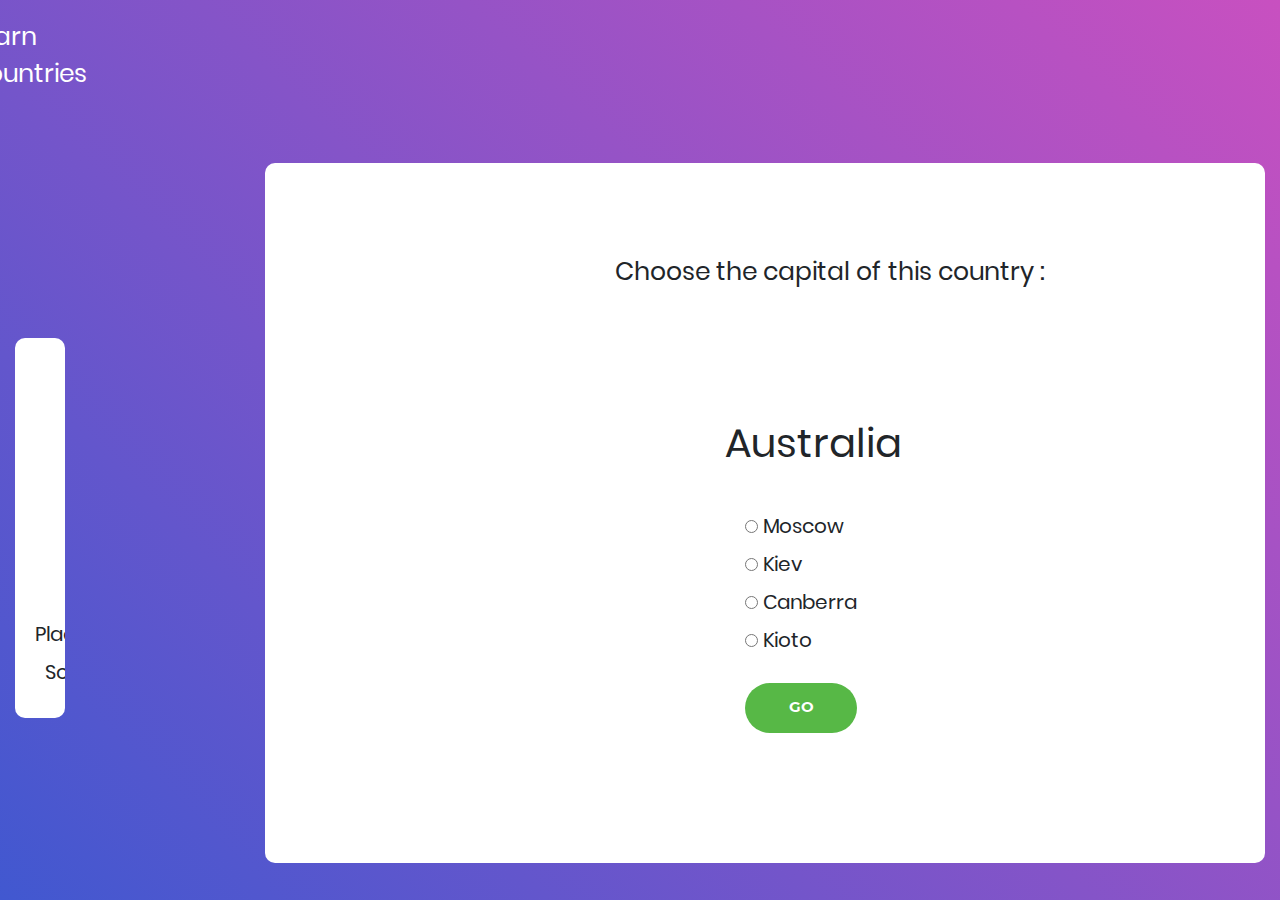
==== LearnCountries/Design/TaskPage/taskPage.html @ 3c7ac700 "implemented Task page" ====
<!DOCTYPE html>
<html lang="en">
<head>
	<title>Learn Countries</title>
	<meta charset="UTF-8">
	<meta name="viewport" content="width=device-width, initial-scale=1">
<!--===============================================================================================-->	
	<link rel="icon" type="image/png" href="images/favicon.ico"/>
<!--===============================================================================================-->
	<link rel="stylesheet" type="text/css" href="vendor/bootstrap/css/bootstrap.min.css">
<!--===============================================================================================-->
	<link rel="stylesheet" type="text/css" href="fonts/font-awesome-4.7.0/css/font-awesome.min.css">
<!--===============================================================================================-->
	<link rel="stylesheet" type="text/css" href="vendor/animate/animate.css">
<!--===============================================================================================-->	
	<link rel="stylesheet" type="text/css" href="vendor/css-hamburgers/hamburgers.min.css">
<!--===============================================================================================-->
	<link rel="stylesheet" type="text/css" href="vendor/select2/select2.min.css">
<!--===============================================================================================-->
	<link rel="stylesheet" type="text/css" href="css/util.css">
	<link rel="stylesheet" type="text/css" href="css/main.css">
<!--===============================================================================================-->
</head>
<body>
    <div class="limiter">
    <div class="main-container">
        <div class="projName">Learn Countries</div>
        <div class="score-container">
            <p class="Score">Score</p>
            <ul>
            <ol class="table">
                <div class="top-text">Top-3</div>
                <li> Jhon : 830</li>
                <li> Kate : 750</li>
                <li> Sam : 745</li>
                <div class="txt-3">...</div>
            </ol>
                <p class="you-row">You : </p>
                <label class="you-place">Place: 10</label>
                <label class="you-score">Score : 30</label>
            </ul>
        </div>
        <div class="task-container">
            <div class="task-number">Task : 1/10</div>
            <div class="text">Choose the capital of this country :</div>
            <label class="capitalName">Australia</label>
            <form action="" method="post" class="choice">
                <label><input type="radio" name="answer" value="1"> Moscow</label><br>
                <label><input type="radio" name="answer" value="2"> Kiev</label><br>
                <label><input type="radio" name="answer" value="3"> Сanberra</label><br>
                <label><input type="radio" name="answer" value="4"> Kioto</label><br>
                <div class="container-login100-form-btn">
                    <button class="login100-form-btn">
                        Go
                    </button>
                </form>
        </div>
    </div>
    </div>
</body>
</html>
---- LearnCountries/Design/TaskPage/vendor/css-hamburgers/hamburgers.min.css ----
/*!
 * Hamburgers
 * @description Tasty CSS-animated hamburgers
 * @author Jonathan Suh @jonsuh
 * @site https://jonsuh.com/hamburgers
 * @link https://github.com/jonsuh/hamburgers
 */.hamburger{font:inherit;display:inline-block;overflow:visible;margin:0;padding:15px;cursor:pointer;transition-timing-function:linear;transition-duration:.15s;transition-property:opacity,filter;text-transform:none;color:inherit;border:0;background-color:transparent}.hamburger:hover{opacity:.7}.hamburger-box{position:relative;display:inline-block;width:40px;height:24px}.hamburger-inner{top:50%;display:block;margin-top:-2px}.hamburger-inner,.hamburger-inner:after,.hamburger-inner:before{position:absolute;width:40px;height:4px;transition-timing-function:ease;transition-duration:.15s;transition-property:transform;border-radius:4px;background-color:#000}.hamburger-inner:after,.hamburger-inner:before{display:block;content:''}.hamburger-inner:before{top:-10px}.hamburger-inner:after{bottom:-10px}.hamburger--3dx .hamburger-box{perspective:80px}.hamburger--3dx .hamburger-inner{transition:transform .2s cubic-bezier(.645,.045,.355,1),background-color 0s cubic-bezier(.645,.045,.355,1) .1s}.hamburger--3dx .hamburger-inner:after,.hamburger--3dx .hamburger-inner:before{transition:transform 0s cubic-bezier(.645,.045,.355,1) .1s}.hamburger--3dx.is-active .hamburger-inner{transform:rotateY(180deg);background-color:transparent}.hamburger--3dx.is-active .hamburger-inner:before{transform:translate3d(0,10px,0) rotate(45deg)}.hamburger--3dx.is-active .hamburger-inner:after{transform:translate3d(0,-10px,0) rotate(-45deg)}.hamburger--3dx-r .hamburger-box{perspective:80px}.hamburger--3dx-r .hamburger-inner{transition:transform .2s cubic-bezier(.645,.045,.355,1),background-color 0s cubic-bezier(.645,.045,.355,1) .1s}.hamburger--3dx-r .hamburger-inner:after,.hamburger--3dx-r .hamburger-inner:before{transition:transform 0s cubic-bezier(.645,.045,.355,1) .1s}.hamburger--3dx-r.is-active .hamburger-inner{transform:rotateY(-180deg);background-color:transparent}.hamburger--3dx-r.is-active .hamburger-inner:before{transform:translate3d(0,10px,0) rotate(45deg)}.hamburger--3dx-r.is-active .hamburger-inner:after{transform:translate3d(0,-10px,0) rotate(-45deg)}.hamburger--3dy .hamburger-box{perspective:80px}.hamburger--3dy .hamburger-inner{transition:transform .2s cubic-bezier(.645,.045,.355,1),background-color 0s cubic-bezier(.645,.045,.355,1) .1s}.hamburger--3dy .hamburger-inner:after,.hamburger--3dy .hamburger-inner:before{transition:transform 0s cubic-bezier(.645,.045,.355,1) .1s}.hamburger--3dy.is-active .hamburger-inner{transform:rotateX(-180deg);background-color:transparent}.hamburger--3dy.is-active .hamburger-inner:before{transform:translate3d(0,10px,0) rotate(45deg)}.hamburger--3dy.is-active .hamburger-inner:after{transform:translate3d(0,-10px,0) rotate(-45deg)}.hamburger--3dy-r .hamburger-box{perspective:80px}.hamburger--3dy-r .hamburger-inner{transition:transform .2s cubic-bezier(.645,.045,.355,1),background-color 0s cubic-bezier(.645,.045,.355,1) .1s}.hamburger--3dy-r .hamburger-inner:after,.hamburger--3dy-r .hamburger-inner:before{transition:transform 0s cubic-bezier(.645,.045,.355,1) .1s}.hamburger--3dy-r.is-active .hamburger-inner{transform:rotateX(180deg);background-color:transparent}.hamburger--3dy-r.is-active .hamburger-inner:before{transform:translate3d(0,10px,0) rotate(45deg)}.hamburger--3dy-r.is-active .hamburger-inner:after{transform:translate3d(0,-10px,0) rotate(-45deg)}.hamburger--arrow.is-active .hamburger-inner:before{transform:translate3d(-8px,0,0) rotate(-45deg) scaleX(.7)}.hamburger--arrow.is-active .hamburger-inner:after{transform:translate3d(-8px,0,0) rotate(45deg) scaleX(.7)}.hamburger--arrow-r.is-active .hamburger-inner:before{transform:translate3d(8px,0,0) rotate(45deg) scaleX(.7)}.hamburger--arrow-r.is-active .hamburger-inner:after{transform:translate3d(8px,0,0) rotate(-45deg) scaleX(.7)}.hamburger--arrowalt .hamburger-inner:before{transition:top .1s ease .15s,transform .15s cubic-bezier(.165,.84,.44,1)}.hamburger--arrowalt .hamburger-inner:after{transition:bottom .1s ease .15s,transform .15s cubic-bezier(.165,.84,.44,1)}.hamburger--arrowalt.is-active .hamburger-inner:before{top:0;transition:top .1s ease,transform .15s cubic-bezier(.895,.03,.685,.22) .1s;transform:translate3d(-8px,-10px,0) rotate(-45deg) scaleX(.7)}.hamburger--arrowalt.is-active .hamburger-inner:after{bottom:0;transition:bottom .1s ease,transform .15s cubic-bezier(.895,.03,.685,.22) .1s;transform:translate3d(-8px,10px,0) rotate(45deg) scaleX(.7)}.hamburger--arrowalt-r .hamburger-inner:before{transition:top .1s ease .15s,transform .15s cubic-bezier(.165,.84,.44,1)}.hamburger--arrowalt-r .hamburger-inner:after{transition:bottom .1s ease .15s,transform .15s cubic-bezier(.165,.84,.44,1)}.hamburger--arrowalt-r.is-active .hamburger-inner:before{top:0;transition:top .1s ease,transform .15s cubic-bezier(.895,.03,.685,.22) .1s;transform:translate3d(8px,-10px,0) rotate(45deg) scaleX(.7)}.hamburger--arrowalt-r.is-active .hamburger-inner:after{bottom:0;transition:bottom .1s ease,transform .15s cubic-bezier(.895,.03,.685,.22) .1s;transform:translate3d(8px,10px,0) rotate(-45deg) scaleX(.7)}.hamburger--boring .hamburger-inner,.hamburger--boring .hamburger-inner:after,.hamburger--boring .hamburger-inner:before{transition-property:none}.hamburger--boring.is-active .hamburger-inner{transform:rotate(45deg)}.hamburger--boring.is-active .hamburger-inner:before{top:0;opacity:0}.hamburger--boring.is-active .hamburger-inner:after{bottom:0;transform:rotate(-90deg)}.hamburger--collapse .hamburger-inner{top:auto;bottom:0;transition-delay:.15s;transition-timing-function:cubic-bezier(.55,.055,.675,.19);transition-duration:.15s}.hamburger--collapse .hamburger-inner:after{top:-20px;transition:top .3s cubic-bezier(.33333,.66667,.66667,1) .3s,opacity .1s linear}.hamburger--collapse .hamburger-inner:before{transition:top .12s cubic-bezier(.33333,.66667,.66667,1) .3s,transform .15s cubic-bezier(.55,.055,.675,.19)}.hamburger--collapse.is-active .hamburger-inner{transition-delay:.32s;transition-timing-function:cubic-bezier(.215,.61,.355,1);transform:translate3d(0,-10px,0) rotate(-45deg)}.hamburger--collapse.is-active .hamburger-inner:after{top:0;transition:top .3s cubic-bezier(.33333,0,.66667,.33333),opacity .1s linear .27s;opacity:0}.hamburger--collapse.is-active .hamburger-inner:before{top:0;transition:top .12s cubic-bezier(.33333,0,.66667,.33333) .18s,transform .15s cubic-bezier(.215,.61,.355,1) .42s;transform:rotate(-90deg)}.hamburger--collapse-r .hamburger-inner{top:auto;bottom:0;transition-delay:.15s;transition-timing-function:cubic-bezier(.55,.055,.675,.19);transition-duration:.15s}.hamburger--collapse-r .hamburger-inner:after{top:-20px;transition:top .3s cubic-bezier(.33333,.66667,.66667,1) .3s,opacity .1s linear}.hamburger--collapse-r .hamburger-inner:before{transition:top .12s cubic-bezier(.33333,.66667,.66667,1) .3s,transform .15s cubic-bezier(.55,.055,.675,.19)}.hamburger--collapse-r.is-active .hamburger-inner{transition-delay:.32s;transition-timing-function:cubic-bezier(.215,.61,.355,1);transform:translate3d(0,-10px,0) rotate(45deg)}.hamburger--collapse-r.is-active .hamburger-inner:after{top:0;transition:top .3s cubic-bezier(.33333,0,.66667,.33333),opacity .1s linear .27s;opacity:0}.hamburger--collapse-r.is-active .hamburger-inner:before{top:0;transition:top .12s cubic-bezier(.33333,0,.66667,.33333) .18s,transform .15s cubic-bezier(.215,.61,.355,1) .42s;transform:rotate(90deg)}.hamburger--elastic .hamburger-inner{top:2px;transition-timing-function:cubic-bezier(.68,-.55,.265,1.55);transition-duration:.4s}.hamburger--elastic .hamburger-inner:before{top:10px;transition:opacity .15s ease .4s}.hamburger--elastic .hamburger-inner:after{top:20px;transition:transform .4s cubic-bezier(.68,-.55,.265,1.55)}.hamburger--elastic.is-active .hamburger-inner{transition-delay:.1s;transform:translate3d(0,10px,0) rotate(135deg)}.hamburger--elastic.is-active .hamburger-inner:before{transition-delay:0s;opacity:0}.hamburger--elastic.is-active .hamburger-inner:after{transition-delay:.1s;transform:translate3d(0,-20px,0) rotate(-270deg)}.hamburger--elastic-r .hamburger-inner{top:2px;transition-timing-function:cubic-bezier(.68,-.55,.265,1.55);transition-duration:.4s}.hamburger--elastic-r .hamburger-inner:before{top:10px;transition:opacity .15s ease .4s}.hamburger--elastic-r .hamburger-inner:after{top:20px;transition:transform .4s cubic-bezier(.68,-.55,.265,1.55)}.hamburger--elastic-r.is-active .hamburger-inner{transition-delay:.1s;transform:translate3d(0,10px,0) rotate(-135deg)}.hamburger--elastic-r.is-active .hamburger-inner:before{transition-delay:0s;opacity:0}.hamburger--elastic-r.is-active .hamburger-inner:after{transition-delay:.1s;transform:translate3d(0,-20px,0) rotate(270deg)}.hamburger--emphatic{overflow:hidden}.hamburger--emphatic .hamburger-inner{transition:background-color .2s ease-in .25s}.hamburger--emphatic .hamburger-inner:before{left:0;transition:transform .2s cubic-bezier(.6,.04,.98,.335),top .05s linear .2s,left .2s ease-in .25s}.hamburger--emphatic .hamburger-inner:after{top:10px;right:0;transition:transform .2s cubic-bezier(.6,.04,.98,.335),top .05s linear .2s,right .2s ease-in .25s}.hamburger--emphatic.is-active .hamburger-inner{transition-delay:0s;transition-timing-function:ease-out;background-color:transparent}.hamburger--emphatic.is-active .hamburger-inner:before{top:-80px;left:-80px;transition:left .2s ease-out,top .05s linear .2s,transform .2s cubic-bezier(.075,.82,.165,1) .25s;transform:translate3d(80px,80px,0) rotate(45deg)}.hamburger--emphatic.is-active .hamburger-inner:after{top:-80px;right:-80px;transition:right .2s ease-out,top .05s linear .2s,transform .2s cubic-bezier(.075,.82,.165,1) .25s;transform:translate3d(-80px,80px,0) rotate(-45deg)}.hamburger--emphatic-r{overflow:hidden}.hamburger--emphatic-r .hamburger-inner{transition:background-color .2s ease-in .25s}.hamburger--emphatic-r .hamburger-inner:before{left:0;transition:transform .2s cubic-bezier(.6,.04,.98,.335),top .05s linear .2s,left .2s ease-in .25s}.hamburger--emphatic-r .hamburger-inner:after{top:10px;right:0;transition:transform .2s cubic-bezier(.6,.04,.98,.335),top .05s linear .2s,right .2s ease-in .25s}.hamburger--emphatic-r.is-active .hamburger-inner{transition-delay:0s;transition-timing-function:ease-out;background-color:transparent}.hamburger--emphatic-r.is-active .hamburger-inner:before{top:80px;left:-80px;transition:left .2s ease-out,top .05s linear .2s,transform .2s cubic-bezier(.075,.82,.165,1) .25s;transform:translate3d(80px,-80px,0) rotate(-45deg)}.hamburger--emphatic-r.is-active .hamburger-inner:after{top:80px;right:-80px;transition:right .2s ease-out,top .05s linear .2s,transform .2s cubic-bezier(.075,.82,.165,1) .25s;transform:translate3d(-80px,-80px,0) rotate(45deg)}.hamburger--slider .hamburger-inner{top:2px}.hamburger--slider .hamburger-inner:before{top:10px;transition-timing-function:ease;transition-duration:.2s;transition-property:transform,opacity}.hamburger--slider .hamburger-inner:after{top:20px}.hamburger--slider.is-active .hamburger-inner{transform:translate3d(0,10px,0) rotate(45deg)}.hamburger--slider.is-active .hamburger-inner:before{transform:rotate(-45deg) translate3d(-5.71429px,-6px,0);opacity:0}.hamburger--slider.is-active .hamburger-inner:after{transform:translate3d(0,-20px,0) rotate(-90deg)}.hamburger--slider-r .hamburger-inner{top:2px}.hamburger--slider-r .hamburger-inner:before{top:10px;transition-timing-function:ease;transition-duration:.2s;transition-property:transform,opacity}.hamburger--slider-r .hamburger-inner:after{top:20px}.hamburger--slider-r.is-active .hamburger-inner{transform:translate3d(0,10px,0) rotate(-45deg)}.hamburger--slider-r.is-active .hamburger-inner:before{transform:rotate(45deg) translate3d(5.71429px,-6px,0);opacity:0}.hamburger--slider-r.is-active .hamburger-inner:after{transform:translate3d(0,-20px,0) rotate(90deg)}.hamburger--spring .hamburger-inner{top:2px;transition:background-color 0s linear .15s}.hamburger--spring .hamburger-inner:before{top:10px;transition:top .12s cubic-bezier(.33333,.66667,.66667,1) .3s,transform .15s cubic-bezier(.55,.055,.675,.19)}.hamburger--spring .hamburger-inner:after{top:20px;transition:top .3s cubic-bezier(.33333,.66667,.66667,1) .3s,transform .15s cubic-bezier(.55,.055,.675,.19)}.hamburger--spring.is-active .hamburger-inner{transition-delay:.32s;background-color:transparent}.hamburger--spring.is-active .hamburger-inner:before{top:0;transition:top .12s cubic-bezier(.33333,0,.66667,.33333) .18s,transform .15s cubic-bezier(.215,.61,.355,1) .32s;transform:translate3d(0,10px,0) rotate(45deg)}.hamburger--spring.is-active .hamburger-inner:after{top:0;transition:top .3s cubic-bezier(.33333,0,.66667,.33333),transform .15s cubic-bezier(.215,.61,.355,1) .32s;transform:translate3d(0,10px,0) rotate(-45deg)}.hamburger--spring-r .hamburger-inner{top:auto;bottom:0;transition-delay:0s;transition-timing-function:cubic-bezier(.55,.055,.675,.19);transition-duration:.15s}.hamburger--spring-r .hamburger-inner:after{top:-20px;transition:top .3s cubic-bezier(.33333,.66667,.66667,1) .3s,opacity 0s linear}.hamburger--spring-r .hamburger-inner:before{transition:top .12s cubic-bezier(.33333,.66667,.66667,1) .3s,transform .15s cubic-bezier(.55,.055,.675,.19)}.hamburger--spring-r.is-active .hamburger-inner{transition-delay:.32s;transition-timing-function:cubic-bezier(.215,.61,.355,1);transform:translate3d(0,-10px,0) rotate(-45deg)}.hamburger--spring-r.is-active .hamburger-inner:after{top:0;transition:top .3s cubic-bezier(.33333,0,.66667,.33333),opacity 0s linear .32s;opacity:0}.hamburger--spring-r.is-active .hamburger-inner:before{top:0;transition:top .12s cubic-bezier(.33333,0,.66667,.33333) .18s,transform .15s cubic-bezier(.215,.61,.355,1) .32s;transform:rotate(90deg)}.hamburger--stand .hamburger-inner{transition:transform .1s cubic-bezier(.55,.055,.675,.19) .22s,background-color 0s linear .1s}.hamburger--stand .hamburger-inner:before{transition:top .1s ease-in .1s,transform .1s cubic-bezier(.55,.055,.675,.19) 0s}.hamburger--stand .hamburger-inner:after{transition:bottom .1s ease-in .1s,transform .1s cubic-bezier(.55,.055,.675,.19) 0s}.hamburger--stand.is-active .hamburger-inner{transition:transform .1s cubic-bezier(.215,.61,.355,1) 0s,background-color 0s linear .22s;transform:rotate(90deg);background-color:transparent}.hamburger--stand.is-active .hamburger-inner:before{top:0;transition:top .1s ease-out .12s,transform .1s cubic-bezier(.215,.61,.355,1) .22s;transform:rotate(-45deg)}.hamburger--stand.is-active .hamburger-inner:after{bottom:0;transition:bottom .1s ease-out .12s,transform .1s cubic-bezier(.215,.61,.355,1) .22s;transform:rotate(45deg)}.hamburger--stand-r .hamburger-inner{transition:transform .1s cubic-bezier(.55,.055,.675,.19) .22s,background-color 0s linear .1s}.hamburger--stand-r .hamburger-inner:before{transition:top .1s ease-in .1s,transform .1s cubic-bezier(.55,.055,.675,.19) 0s}.hamburger--stand-r .hamburger-inner:after{transition:bottom .1s ease-in .1s,transform .1s cubic-bezier(.55,.055,.675,.19) 0s}.hamburger--stand-r.is-active .hamburger-inner{transition:transform .1s cubic-bezier(.215,.61,.355,1) 0s,background-color 0s linear .22s;transform:rotate(-90deg);background-color:transparent}.hamburger--stand-r.is-active .hamburger-inner:before{top:0;transition:top .1s ease-out .12s,transform .1s cubic-bezier(.215,.61,.355,1) .22s;transform:rotate(-45deg)}.hamburger--stand-r.is-active .hamburger-inner:after{bottom:0;transition:bottom .1s ease-out .12s,transform .1s cubic-bezier(.215,.61,.355,1) .22s;transform:rotate(45deg)}.hamburger--spin .hamburger-inner{transition-timing-function:cubic-bezier(.55,.055,.675,.19);transition-duration:.3s}.hamburger--spin .hamburger-inner:before{transition:top .1s ease-in .34s,opacity .1s ease-in}.hamburger--spin .hamburger-inner:after{transition:bottom .1s ease-in .34s,transform .3s cubic-bezier(.55,.055,.675,.19)}.hamburger--spin.is-active .hamburger-inner{transition-delay:.14s;transition-timing-function:cubic-bezier(.215,.61,.355,1);transform:rotate(225deg)}.hamburger--spin.is-active .hamburger-inner:before{top:0;transition:top .1s ease-out,opacity .1s ease-out .14s;opacity:0}.hamburger--spin.is-active .hamburger-inner:after{bottom:0;transition:bottom .1s ease-out,transform .3s cubic-bezier(.215,.61,.355,1) .14s;transform:rotate(-90deg)}.hamburger--spin-r .hamburger-inner{transition-timing-function:cubic-bezier(.55,.055,.675,.19);transition-duration:.3s}.hamburger--spin-r .hamburger-inner:before{transition:top .1s ease-in .34s,opacity .1s ease-in}.hamburger--spin-r .hamburger-inner:after{transition:bottom .1s ease-in .34s,transform .3s cubic-bezier(.55,.055,.675,.19)}.hamburger--spin-r.is-active .hamburger-inner{transition-delay:.14s;transition-timing-function:cubic-bezier(.215,.61,.355,1);transform:rotate(-225deg)}.hamburger--spin-r.is-active .hamburger-inner:before{top:0;transition:top .1s ease-out,opacity .1s ease-out .14s;opacity:0}.hamburger--spin-r.is-active .hamburger-inner:after{bottom:0;transition:bottom .1s ease-out,transform .3s cubic-bezier(.215,.61,.355,1) .14s;transform:rotate(90deg)}.hamburger--squeeze .hamburger-inner{transition-timing-function:cubic-bezier(.55,.055,.675,.19);transition-duration:.1s}.hamburger--squeeze .hamburger-inner:before{transition:top .1s ease .14s,opacity .1s ease}.hamburger--squeeze .hamburger-inner:after{transition:bottom .1s ease .14s,transform .1s cubic-bezier(.55,.055,.675,.19)}.hamburger--squeeze.is-active .hamburger-inner{transition-delay:.14s;transition-timing-function:cubic-bezier(.215,.61,.355,1);transform:rotate(45deg)}.hamburger--squeeze.is-active .hamburger-inner:before{top:0;transition:top .1s ease,opacity .1s ease .14s;opacity:0}.hamburger--squeeze.is-active .hamburger-inner:after{bottom:0;transition:bottom .1s ease,transform .1s cubic-bezier(.215,.61,.355,1) .14s;transform:rotate(-90deg)}.hamburger--vortex .hamburger-inner{transition-timing-function:cubic-bezier(.19,1,.22,1);transition-duration:.3s}.hamburger--vortex .hamburger-inner:after,.hamburger--vortex .hamburger-inner:before{transition-delay:.1s;transition-timing-function:linear;transition-duration:0s}.hamburger--vortex .hamburger-inner:before{transition-property:top,opacity}.hamburger--vortex .hamburger-inner:after{transition-property:bottom,transform}.hamburger--vortex.is-active .hamburger-inner{transition-timing-function:cubic-bezier(.19,1,.22,1);transform:rotate(765deg)}.hamburger--vortex.is-active .hamburger-inner:after,.hamburger--vortex.is-active .hamburger-inner:before{transition-delay:0s}.hamburger--vortex.is-active .hamburger-inner:before{top:0;opacity:0}.hamburger--vortex.is-active .hamburger-inner:after{bottom:0;transform:rotate(90deg)}.hamburger--vortex-r .hamburger-inner{transition-timing-function:cubic-bezier(.19,1,.22,1);transition-duration:.3s}.hamburger--vortex-r .hamburger-inner:after,.hamburger--vortex-r .hamburger-inner:before{transition-delay:.1s;transition-timing-function:linear;transition-duration:0s}.hamburger--vortex-r .hamburger-inner:before{transition-property:top,opacity}.hamburger--vortex-r .hamburger-inner:after{transition-property:bottom,transform}.hamburger--vortex-r.is-active .hamburger-inner{transition-timing-function:cubic-bezier(.19,1,.22,1);transform:rotate(-765deg)}.hamburger--vortex-r.is-active .hamburger-inner:after,.hamburger--vortex-r.is-active .hamburger-inner:before{transition-delay:0s}.hamburger--vortex-r.is-active .hamburger-inner:before{top:0;opacity:0}.hamburger--vortex-r.is-active .hamburger-inner:after{bottom:0;transform:rotate(-90deg)}
---- LearnCountries/Design/TaskPage/css/util.css ----
/*[ FONT SIZE ]
///////////////////////////////////////////////////////////
*/
.fs-1 {font-size: 1px;}
.fs-2 {font-size: 2px;}
.fs-3 {font-size: 3px;}
.fs-4 {font-size: 4px;}
.fs-5 {font-size: 5px;}
.fs-6 {font-size: 6px;}
.fs-7 {font-size: 7px;}
.fs-8 {font-size: 8px;}
.fs-9 {font-size: 9px;}
.fs-10 {font-size: 10px;}
.fs-11 {font-size: 11px;}
.fs-12 {font-size: 12px;}
.fs-13 {font-size: 13px;}
.fs-14 {font-size: 14px;}
.fs-15 {font-size: 15px;}
.fs-16 {font-size: 16px;}
.fs-17 {font-size: 17px;}
.fs-18 {font-size: 18px;}
.fs-19 {font-size: 19px;}
.fs-20 {font-size: 20px;}
.fs-21 {font-size: 21px;}
.fs-22 {font-size: 22px;}
.fs-23 {font-size: 23px;}
.fs-24 {font-size: 24px;}
.fs-25 {font-size: 25px;}
.fs-26 {font-size: 26px;}
.fs-27 {font-size: 27px;}
.fs-28 {font-size: 28px;}
.fs-29 {font-size: 29px;}
.fs-30 {font-size: 30px;}
.fs-31 {font-size: 31px;}
.fs-32 {font-size: 32px;}
.fs-33 {font-size: 33px;}
.fs-34 {font-size: 34px;}
.fs-35 {font-size: 35px;}
.fs-36 {font-size: 36px;}
.fs-37 {font-size: 37px;}
.fs-38 {font-size: 38px;}
.fs-39 {font-size: 39px;}
.fs-40 {font-size: 40px;}
.fs-41 {font-size: 41px;}
.fs-42 {font-size: 42px;}
.fs-43 {font-size: 43px;}
.fs-44 {font-size: 44px;}
.fs-45 {font-size: 45px;}
.fs-46 {font-size: 46px;}
.fs-47 {font-size: 47px;}
.fs-48 {font-size: 48px;}
.fs-49 {font-size: 49px;}
.fs-50 {font-size: 50px;}
.fs-51 {font-size: 51px;}
.fs-52 {font-size: 52px;}
.fs-53 {font-size: 53px;}
.fs-54 {font-size: 54px;}
.fs-55 {font-size: 55px;}
.fs-56 {font-size: 56px;}
.fs-57 {font-size: 57px;}
.fs-58 {font-size: 58px;}
.fs-59 {font-size: 59px;}
.fs-60 {font-size: 60px;}
.fs-61 {font-size: 61px;}
.fs-62 {font-size: 62px;}
.fs-63 {font-size: 63px;}
.fs-64 {font-size: 64px;}
.fs-65 {font-size: 65px;}
.fs-66 {font-size: 66px;}
.fs-67 {font-size: 67px;}
.fs-68 {font-size: 68px;}
.fs-69 {font-size: 69px;}
.fs-70 {font-size: 70px;}
.fs-71 {font-size: 71px;}
.fs-72 {font-size: 72px;}
.fs-73 {font-size: 73px;}
.fs-74 {font-size: 74px;}
.fs-75 {font-size: 75px;}
.fs-76 {font-size: 76px;}
.fs-77 {font-size: 77px;}
.fs-78 {font-size: 78px;}
.fs-79 {font-size: 79px;}
.fs-80 {font-size: 80px;}
.fs-81 {font-size: 81px;}
.fs-82 {font-size: 82px;}
.fs-83 {font-size: 83px;}
.fs-84 {font-size: 84px;}
.fs-85 {font-size: 85px;}
.fs-86 {font-size: 86px;}
.fs-87 {font-size: 87px;}
.fs-88 {font-size: 88px;}
.fs-89 {font-size: 89px;}
.fs-90 {font-size: 90px;}
.fs-91 {font-size: 91px;}
.fs-92 {font-size: 92px;}
.fs-93 {font-size: 93px;}
.fs-94 {font-size: 94px;}
.fs-95 {font-size: 95px;}
.fs-96 {font-size: 96px;}
.fs-97 {font-size: 97px;}
.fs-98 {font-size: 98px;}
.fs-99 {font-size: 99px;}
.fs-100 {font-size: 100px;}
.fs-101 {font-size: 101px;}
.fs-102 {font-size: 102px;}
.fs-103 {font-size: 103px;}
.fs-104 {font-size: 104px;}
.fs-105 {font-size: 105px;}
.fs-106 {font-size: 106px;}
.fs-107 {font-size: 107px;}
.fs-108 {font-size: 108px;}
.fs-109 {font-size: 109px;}
.fs-110 {font-size: 110px;}
.fs-111 {font-size: 111px;}
.fs-112 {font-size: 112px;}
.fs-113 {font-size: 113px;}
.fs-114 {font-size: 114px;}
.fs-115 {font-size: 115px;}
.fs-116 {font-size: 116px;}
.fs-117 {font-size: 117px;}
.fs-118 {font-size: 118px;}
.fs-119 {font-size: 119px;}
.fs-120 {font-size: 120px;}
.fs-121 {font-size: 121px;}
.fs-122 {font-size: 122px;}
.fs-123 {font-size: 123px;}
.fs-124 {font-size: 124px;}
.fs-125 {font-size: 125px;}
.fs-126 {font-size: 126px;}
.fs-127 {font-size: 127px;}
.fs-128 {font-size: 128px;}
.fs-129 {font-size: 129px;}
.fs-130 {font-size: 130px;}
.fs-131 {font-size: 131px;}
.fs-132 {font-size: 132px;}
.fs-133 {font-size: 133px;}
.fs-134 {font-size: 134px;}
.fs-135 {font-size: 135px;}
.fs-136 {font-size: 136px;}
.fs-137 {font-size: 137px;}
.fs-138 {font-size: 138px;}
.fs-139 {font-size: 139px;}
.fs-140 {font-size: 140px;}
.fs-141 {font-size: 141px;}
.fs-142 {font-size: 142px;}
.fs-143 {font-size: 143px;}
.fs-144 {font-size: 144px;}
.fs-145 {font-size: 145px;}
.fs-146 {font-size: 146px;}
.fs-147 {font-size: 147px;}
.fs-148 {font-size: 148px;}
.fs-149 {font-size: 149px;}
.fs-150 {font-size: 150px;}
.fs-151 {font-size: 151px;}
.fs-152 {font-size: 152px;}
.fs-153 {font-size: 153px;}
.fs-154 {font-size: 154px;}
.fs-155 {font-size: 155px;}
.fs-156 {font-size: 156px;}
.fs-157 {font-size: 157px;}
.fs-158 {font-size: 158px;}
.fs-159 {font-size: 159px;}
.fs-160 {font-size: 160px;}
.fs-161 {font-size: 161px;}
.fs-162 {font-size: 162px;}
.fs-163 {font-size: 163px;}
.fs-164 {font-size: 164px;}
.fs-165 {font-size: 165px;}
.fs-166 {font-size: 166px;}
.fs-167 {font-size: 167px;}
.fs-168 {font-size: 168px;}
.fs-169 {font-size: 169px;}
.fs-170 {font-size: 170px;}
.fs-171 {font-size: 171px;}
.fs-172 {font-size: 172px;}
.fs-173 {font-size: 173px;}
.fs-174 {font-size: 174px;}
.fs-175 {font-size: 175px;}
.fs-176 {font-size: 176px;}
.fs-177 {font-size: 177px;}
.fs-178 {font-size: 178px;}
.fs-179 {font-size: 179px;}
.fs-180 {font-size: 180px;}
.fs-181 {font-size: 181px;}
.fs-182 {font-size: 182px;}
.fs-183 {font-size: 183px;}
.fs-184 {font-size: 184px;}
.fs-185 {font-size: 185px;}
.fs-186 {font-size: 186px;}
.fs-187 {font-size: 187px;}
.fs-188 {font-size: 188px;}
.fs-189 {font-size: 189px;}
.fs-190 {font-size: 190px;}
.fs-191 {font-size: 191px;}
.fs-192 {font-size: 192px;}
.fs-193 {font-size: 193px;}
.fs-194 {font-size: 194px;}
.fs-195 {font-size: 195px;}
.fs-196 {font-size: 196px;}
.fs-197 {font-size: 197px;}
.fs-198 {font-size: 198px;}
.fs-199 {font-size: 199px;}
.fs-200 {font-size: 200px;}

/*[ PADDING ]
///////////////////////////////////////////////////////////
*/
.p-t-0 {padding-top: 0px;}
.p-t-1 {padding-top: 1px;}
.p-t-2 {padding-top: 2px;}
.p-t-3 {padding-top: 3px;}
.p-t-4 {padding-top: 4px;}
.p-t-5 {padding-top: 5px;}
.p-t-6 {padding-top: 6px;}
.p-t-7 {padding-top: 7px;}
.p-t-8 {padding-top: 8px;}
.p-t-9 {padding-top: 9px;}
.p-t-10 {padding-top: 10px;}
.p-t-11 {padding-top: 11px;}
.p-t-12 {padding-top: 12px;}
.p-t-13 {padding-top: 13px;}
.p-t-14 {padding-top: 14px;}
.p-t-15 {padding-top: 15px;}
.p-t-16 {padding-top: 16px;}
.p-t-17 {padding-top: 17px;}
.p-t-18 {padding-top: 18px;}
.p-t-19 {padding-top: 19px;}
.p-t-20 {padding-top: 20px;}
.p-t-21 {padding-top: 21px;}
.p-t-22 {padding-top: 22px;}
.p-t-23 {padding-top: 23px;}
.p-t-24 {padding-top: 24px;}
.p-t-25 {padding-top: 25px;}
.p-t-26 {padding-top: 26px;}
.p-t-27 {padding-top: 27px;}
.p-t-28 {padding-top: 28px;}
.p-t-29 {padding-top: 29px;}
.p-t-30 {padding-top: 30px;}
.p-t-31 {padding-top: 31px;}
.p-t-32 {padding-top: 32px;}
.p-t-33 {padding-top: 33px;}
.p-t-34 {padding-top: 34px;}
.p-t-35 {padding-top: 35px;}
.p-t-36 {padding-top: 36px;}
.p-t-37 {padding-top: 37px;}
.p-t-38 {padding-top: 38px;}
.p-t-39 {padding-top: 39px;}
.p-t-40 {padding-top: 40px;}
.p-t-41 {padding-top: 41px;}
.p-t-42 {padding-top: 42px;}
.p-t-43 {padding-top: 43px;}
.p-t-44 {padding-top: 44px;}
.p-t-45 {padding-top: 45px;}
.p-t-46 {padding-top: 46px;}
.p-t-47 {padding-top: 47px;}
.p-t-48 {padding-top: 48px;}
.p-t-49 {padding-top: 49px;}
.p-t-50 {padding-top: 50px;}
.p-t-51 {padding-top: 51px;}
.p-t-52 {padding-top: 52px;}
.p-t-53 {padding-top: 53px;}
.p-t-54 {padding-top: 54px;}
.p-t-55 {padding-top: 55px;}
.p-t-56 {padding-top: 56px;}
.p-t-57 {padding-top: 57px;}
.p-t-58 {padding-top: 58px;}
.p-t-59 {padding-top: 59px;}
.p-t-60 {padding-top: 60px;}
.p-t-61 {padding-top: 61px;}
.p-t-62 {padding-top: 62px;}
.p-t-63 {padding-top: 63px;}
.p-t-64 {padding-top: 64px;}
.p-t-65 {padding-top: 65px;}
.p-t-66 {padding-top: 66px;}
.p-t-67 {padding-top: 67px;}
.p-t-68 {padding-top: 68px;}
.p-t-69 {padding-top: 69px;}
.p-t-70 {padding-top: 70px;}
.p-t-71 {padding-top: 71px;}
.p-t-72 {padding-top: 72px;}
.p-t-73 {padding-top: 73px;}
.p-t-74 {padding-top: 74px;}
.p-t-75 {padding-top: 75px;}
.p-t-76 {padding-top: 76px;}
.p-t-77 {padding-top: 77px;}
.p-t-78 {padding-top: 78px;}
.p-t-79 {padding-top: 79px;}
.p-t-80 {padding-top: 80px;}
.p-t-81 {padding-top: 81px;}
.p-t-82 {padding-top: 82px;}
.p-t-83 {padding-top: 83px;}
.p-t-84 {padding-top: 84px;}
.p-t-85 {padding-top: 85px;}
.p-t-86 {padding-top: 86px;}
.p-t-87 {padding-top: 87px;}
.p-t-88 {padding-top: 88px;}
.p-t-89 {padding-top: 89px;}
.p-t-90 {padding-top: 90px;}
.p-t-91 {padding-top: 91px;}
.p-t-92 {padding-top: 92px;}
.p-t-93 {padding-top: 93px;}
.p-t-94 {padding-top: 94px;}
.p-t-95 {padding-top: 95px;}
.p-t-96 {padding-top: 96px;}
.p-t-97 {padding-top: 97px;}
.p-t-98 {padding-top: 98px;}
.p-t-99 {padding-top: 99px;}
.p-t-100 {padding-top: 100px;}
.p-t-101 {padding-top: 101px;}
.p-t-102 {padding-top: 102px;}
.p-t-103 {padding-top: 103px;}
.p-t-104 {padding-top: 104px;}
.p-t-105 {padding-top: 105px;}
.p-t-106 {padding-top: 106px;}
.p-t-107 {padding-top: 107px;}
.p-t-108 {padding-top: 108px;}
.p-t-109 {padding-top: 109px;}
.p-t-110 {padding-top: 110px;}
.p-t-111 {padding-top: 111px;}
.p-t-112 {padding-top: 112px;}
.p-t-113 {padding-top: 113px;}
.p-t-114 {padding-top: 114px;}
.p-t-115 {padding-top: 115px;}
.p-t-116 {padding-top: 116px;}
.p-t-117 {padding-top: 117px;}
.p-t-118 {padding-top: 118px;}
.p-t-119 {padding-top: 119px;}
.p-t-120 {padding-top: 120px;}
.p-t-121 {padding-top: 121px;}
.p-t-122 {padding-top: 122px;}
.p-t-123 {padding-top: 123px;}
.p-t-124 {padding-top: 124px;}
.p-t-125 {padding-top: 125px;}
.p-t-126 {padding-top: 126px;}
.p-t-127 {padding-top: 127px;}
.p-t-128 {padding-top: 128px;}
.p-t-129 {padding-top: 129px;}
.p-t-130 {padding-top: 130px;}
.p-t-131 {padding-top: 131px;}
.p-t-132 {padding-top: 132px;}
.p-t-133 {padding-top: 133px;}
.p-t-134 {padding-top: 134px;}
.p-t-135 {padding-top: 135px;}
.p-t-136 {padding-top: 136px;}
.p-t-137 {padding-top: 137px;}
.p-t-138 {padding-top: 138px;}
.p-t-139 {padding-top: 139px;}
.p-t-140 {padding-top: 140px;}
.p-t-141 {padding-top: 141px;}
.p-t-142 {padding-top: 142px;}
.p-t-143 {padding-top: 143px;}
.p-t-144 {padding-top: 144px;}
.p-t-145 {padding-top: 145px;}
.p-t-146 {padding-top: 146px;}
.p-t-147 {padding-top: 147px;}
.p-t-148 {padding-top: 148px;}
.p-t-149 {padding-top: 149px;}
.p-t-150 {padding-top: 150px;}
.p-t-151 {padding-top: 151px;}
.p-t-152 {padding-top: 152px;}
.p-t-153 {padding-top: 153px;}
.p-t-154 {padding-top: 154px;}
.p-t-155 {padding-top: 155px;}
.p-t-156 {padding-top: 156px;}
.p-t-157 {padding-top: 157px;}
.p-t-158 {padding-top: 158px;}
.p-t-159 {padding-top: 159px;}
.p-t-160 {padding-top: 160px;}
.p-t-161 {padding-top: 161px;}
.p-t-162 {padding-top: 162px;}
.p-t-163 {padding-top: 163px;}
.p-t-164 {padding-top: 164px;}
.p-t-165 {padding-top: 165px;}
.p-t-166 {padding-top: 166px;}
.p-t-167 {padding-top: 167px;}
.p-t-168 {padding-top: 168px;}
.p-t-169 {padding-top: 169px;}
.p-t-170 {padding-top: 170px;}
.p-t-171 {padding-top: 171px;}
.p-t-172 {padding-top: 172px;}
.p-t-173 {padding-top: 173px;}
.p-t-174 {padding-top: 174px;}
.p-t-175 {padding-top: 175px;}
.p-t-176 {padding-top: 176px;}
.p-t-177 {padding-top: 177px;}
.p-t-178 {padding-top: 178px;}
.p-t-179 {padding-top: 179px;}
.p-t-180 {padding-top: 180px;}
.p-t-181 {padding-top: 181px;}
.p-t-182 {padding-top: 182px;}
.p-t-183 {padding-top: 183px;}
.p-t-184 {padding-top: 184px;}
.p-t-185 {padding-top: 185px;}
.p-t-186 {padding-top: 186px;}
.p-t-187 {padding-top: 187px;}
.p-t-188 {padding-top: 188px;}
.p-t-189 {padding-top: 189px;}
.p-t-190 {padding-top: 190px;}
.p-t-191 {padding-top: 191px;}
.p-t-192 {padding-top: 192px;}
.p-t-193 {padding-top: 193px;}
.p-t-194 {padding-top: 194px;}
.p-t-195 {padding-top: 195px;}
.p-t-196 {padding-top: 196px;}
.p-t-197 {padding-top: 197px;}
.p-t-198 {padding-top: 198px;}
.p-t-199 {padding-top: 199px;}
.p-t-200 {padding-top: 200px;}
.p-t-201 {padding-top: 201px;}
.p-t-202 {padding-top: 202px;}
.p-t-203 {padding-top: 203px;}
.p-t-204 {padding-top: 204px;}
.p-t-205 {padding-top: 205px;}
.p-t-206 {padding-top: 206px;}
.p-t-207 {padding-top: 207px;}
.p-t-208 {padding-top: 208px;}
.p-t-209 {padding-top: 209px;}
.p-t-210 {padding-top: 210px;}
.p-t-211 {padding-top: 211px;}
.p-t-212 {padding-top: 212px;}
.p-t-213 {padding-top: 213px;}
.p-t-214 {padding-top: 214px;}
.p-t-215 {padding-top: 215px;}
.p-t-216 {padding-top: 216px;}
.p-t-217 {padding-top: 217px;}
.p-t-218 {padding-top: 218px;}
.p-t-219 {padding-top: 219px;}
.p-t-220 {padding-top: 220px;}
.p-t-221 {padding-top: 221px;}
.p-t-222 {padding-top: 222px;}
.p-t-223 {padding-top: 223px;}
.p-t-224 {padding-top: 224px;}
.p-t-225 {padding-top: 225px;}
.p-t-226 {padding-top: 226px;}
.p-t-227 {padding-top: 227px;}
.p-t-228 {padding-top: 228px;}
.p-t-229 {padding-top: 229px;}
.p-t-230 {padding-top: 230px;}
.p-t-231 {padding-top: 231px;}
.p-t-232 {padding-top: 232px;}
.p-t-233 {padding-top: 233px;}
.p-t-234 {padding-top: 234px;}
.p-t-235 {padding-top: 235px;}
.p-t-236 {padding-top: 236px;}
.p-t-237 {padding-top: 237px;}
.p-t-238 {padding-top: 238px;}
.p-t-239 {padding-top: 239px;}
.p-t-240 {padding-top: 240px;}
.p-t-241 {padding-top: 241px;}
.p-t-242 {padding-top: 242px;}
.p-t-243 {padding-top: 243px;}
.p-t-244 {padding-top: 244px;}
.p-t-245 {padding-top: 245px;}
.p-t-246 {padding-top: 246px;}
.p-t-247 {padding-top: 247px;}
.p-t-248 {padding-top: 248px;}
.p-t-249 {padding-top: 249px;}
.p-t-250 {padding-top: 250px;}
.p-b-0 {padding-bottom: 0px;}
.p-b-1 {padding-bottom: 1px;}
.p-b-2 {padding-bottom: 2px;}
.p-b-3 {padding-bottom: 3px;}
.p-b-4 {padding-bottom: 4px;}
.p-b-5 {padding-bottom: 5px;}
.p-b-6 {padding-bottom: 6px;}
.p-b-7 {padding-bottom: 7px;}
.p-b-8 {padding-bottom: 8px;}
.p-b-9 {padding-bottom: 9px;}
.p-b-10 {padding-bottom: 10px;}
.p-b-11 {padding-bottom: 11px;}
.p-b-12 {padding-bottom: 12px;}
.p-b-13 {padding-bottom: 13px;}
.p-b-14 {padding-bottom: 14px;}
.p-b-15 {padding-bottom: 15px;}
.p-b-16 {padding-bottom: 16px;}
.p-b-17 {padding-bottom: 17px;}
.p-b-18 {padding-bottom: 18px;}
.p-b-19 {padding-bottom: 19px;}
.p-b-20 {padding-bottom: 20px;}
.p-b-21 {padding-bottom: 21px;}
.p-b-22 {padding-bottom: 22px;}
.p-b-23 {padding-bottom: 23px;}
.p-b-24 {padding-bottom: 24px;}
.p-b-25 {padding-bottom: 25px;}
.p-b-26 {padding-bottom: 26px;}
.p-b-27 {padding-bottom: 27px;}
.p-b-28 {padding-bottom: 28px;}
.p-b-29 {padding-bottom: 29px;}
.p-b-30 {padding-bottom: 30px;}
.p-b-31 {padding-bottom: 31px;}
.p-b-32 {padding-bottom: 32px;}
.p-b-33 {padding-bottom: 33px;}
.p-b-34 {padding-bottom: 34px;}
.p-b-35 {padding-bottom: 35px;}
.p-b-36 {padding-bottom: 36px;}
.p-b-37 {padding-bottom: 37px;}
.p-b-38 {padding-bottom: 38px;}
.p-b-39 {padding-bottom: 39px;}
.p-b-40 {padding-bottom: 40px;}
.p-b-41 {padding-bottom: 41px;}
.p-b-42 {padding-bottom: 42px;}
.p-b-43 {padding-bottom: 43px;}
.p-b-44 {padding-bottom: 44px;}
.p-b-45 {padding-bottom: 45px;}
.p-b-46 {padding-bottom: 46px;}
.p-b-47 {padding-bottom: 47px;}
.p-b-48 {padding-bottom: 48px;}
.p-b-49 {padding-bottom: 49px;}
.p-b-50 {padding-bottom: 50px;}
.p-b-51 {padding-bottom: 51px;}
.p-b-52 {padding-bottom: 52px;}
.p-b-53 {padding-bottom: 53px;}
.p-b-54 {padding-bottom: 54px;}
.p-b-55 {padding-bottom: 55px;}
.p-b-56 {padding-bottom: 56px;}
.p-b-57 {padding-bottom: 57px;}
.p-b-58 {padding-bottom: 58px;}
.p-b-59 {padding-bottom: 59px;}
.p-b-60 {padding-bottom: 60px;}
.p-b-61 {padding-bottom: 61px;}
.p-b-62 {padding-bottom: 62px;}
.p-b-63 {padding-bottom: 63px;}
.p-b-64 {padding-bottom: 64px;}
.p-b-65 {padding-bottom: 65px;}
.p-b-66 {padding-bottom: 66px;}
.p-b-67 {padding-bottom: 67px;}
.p-b-68 {padding-bottom: 68px;}
.p-b-69 {padding-bottom: 69px;}
.p-b-70 {padding-bottom: 70px;}
.p-b-71 {padding-bottom: 71px;}
.p-b-72 {padding-bottom: 72px;}
.p-b-73 {padding-bottom: 73px;}
.p-b-74 {padding-bottom: 74px;}
.p-b-75 {padding-bottom: 75px;}
.p-b-76 {padding-bottom: 76px;}
.p-b-77 {padding-bottom: 77px;}
.p-b-78 {padding-bottom: 78px;}
.p-b-79 {padding-bottom: 79px;}
.p-b-80 {padding-bottom: 80px;}
.p-b-81 {padding-bottom: 81px;}
.p-b-82 {padding-bottom: 82px;}
.p-b-83 {padding-bottom: 83px;}
.p-b-84 {padding-bottom: 84px;}
.p-b-85 {padding-bottom: 85px;}
.p-b-86 {padding-bottom: 86px;}
.p-b-87 {padding-bottom: 87px;}
.p-b-88 {padding-bottom: 88px;}
.p-b-89 {padding-bottom: 89px;}
.p-b-90 {padding-bottom: 90px;}
.p-b-91 {padding-bottom: 91px;}
.p-b-92 {padding-bottom: 92px;}
.p-b-93 {padding-bottom: 93px;}
.p-b-94 {padding-bottom: 94px;}
.p-b-95 {padding-bottom: 95px;}
.p-b-96 {padding-bottom: 96px;}
.p-b-97 {padding-bottom: 97px;}
.p-b-98 {padding-bottom: 98px;}
.p-b-99 {padding-bottom: 99px;}
.p-b-100 {padding-bottom: 100px;}
.p-b-101 {padding-bottom: 101px;}
.p-b-102 {padding-bottom: 102px;}
.p-b-103 {padding-bottom: 103px;}
.p-b-104 {padding-bottom: 104px;}
.p-b-105 {padding-bottom: 105px;}
.p-b-106 {padding-bottom: 106px;}
.p-b-107 {padding-bottom: 107px;}
.p-b-108 {padding-bottom: 108px;}
.p-b-109 {padding-bottom: 109px;}
.p-b-110 {padding-bottom: 110px;}
.p-b-111 {padding-bottom: 111px;}
.p-b-112 {padding-bottom: 112px;}
.p-b-113 {padding-bottom: 113px;}
.p-b-114 {padding-bottom: 114px;}
.p-b-115 {padding-bottom: 115px;}
.p-b-116 {padding-bottom: 116px;}
.p-b-117 {padding-bottom: 117px;}
.p-b-118 {padding-bottom: 118px;}
.p-b-119 {padding-bottom: 119px;}
.p-b-120 {padding-bottom: 120px;}
.p-b-121 {padding-bottom: 121px;}
.p-b-122 {padding-bottom: 122px;}
.p-b-123 {padding-bottom: 123px;}
.p-b-124 {padding-bottom: 124px;}
.p-b-125 {padding-bottom: 125px;}
.p-b-126 {padding-bottom: 126px;}
.p-b-127 {padding-bottom: 127px;}
.p-b-128 {padding-bottom: 128px;}
.p-b-129 {padding-bottom: 129px;}
.p-b-130 {padding-bottom: 130px;}
.p-b-131 {padding-bottom: 131px;}
.p-b-132 {padding-bottom: 132px;}
.p-b-133 {padding-bottom: 133px;}
.p-b-134 {padding-bottom: 134px;}
.p-b-135 {padding-bottom: 135px;}
.p-b-136 {padding-bottom: 136px;}
.p-b-137 {padding-bottom: 137px;}
.p-b-138 {padding-bottom: 138px;}
.p-b-139 {padding-bottom: 139px;}
.p-b-140 {padding-bottom: 140px;}
.p-b-141 {padding-bottom: 141px;}
.p-b-142 {padding-bottom: 142px;}
.p-b-143 {padding-bottom: 143px;}
.p-b-144 {padding-bottom: 144px;}
.p-b-145 {padding-bottom: 145px;}
.p-b-146 {padding-bottom: 146px;}
.p-b-147 {padding-bottom: 147px;}
.p-b-148 {padding-bottom: 148px;}
.p-b-149 {padding-bottom: 149px;}
.p-b-150 {padding-bottom: 150px;}
.p-b-151 {padding-bottom: 151px;}
.p-b-152 {padding-bottom: 152px;}
.p-b-153 {padding-bottom: 153px;}
.p-b-154 {padding-bottom: 154px;}
.p-b-155 {padding-bottom: 155px;}
.p-b-156 {padding-bottom: 156px;}
.p-b-157 {padding-bottom: 157px;}
.p-b-158 {padding-bottom: 158px;}
.p-b-159 {padding-bottom: 159px;}
.p-b-160 {padding-bottom: 160px;}
.p-b-161 {padding-bottom: 161px;}
.p-b-162 {padding-bottom: 162px;}
.p-b-163 {padding-bottom: 163px;}
.p-b-164 {padding-bottom: 164px;}
.p-b-165 {padding-bottom: 165px;}
.p-b-166 {padding-bottom: 166px;}
.p-b-167 {padding-bottom: 167px;}
.p-b-168 {padding-bottom: 168px;}
.p-b-169 {padding-bottom: 169px;}
.p-b-170 {padding-bottom: 170px;}
.p-b-171 {padding-bottom: 171px;}
.p-b-172 {padding-bottom: 172px;}
.p-b-173 {padding-bottom: 173px;}
.p-b-174 {padding-bottom: 174px;}
.p-b-175 {padding-bottom: 175px;}
.p-b-176 {padding-bottom: 176px;}
.p-b-177 {padding-bottom: 177px;}
.p-b-178 {padding-bottom: 178px;}
.p-b-179 {padding-bottom: 179px;}
.p-b-180 {padding-bottom: 180px;}
.p-b-181 {padding-bottom: 181px;}
.p-b-182 {padding-bottom: 182px;}
.p-b-183 {padding-bottom: 183px;}
.p-b-184 {padding-bottom: 184px;}
.p-b-185 {padding-bottom: 185px;}
.p-b-186 {padding-bottom: 186px;}
.p-b-187 {padding-bottom: 187px;}
.p-b-188 {padding-bottom: 188px;}
.p-b-189 {padding-bottom: 189px;}
.p-b-190 {padding-bottom: 190px;}
.p-b-191 {padding-bottom: 191px;}
.p-b-192 {padding-bottom: 192px;}
.p-b-193 {padding-bottom: 193px;}
.p-b-194 {padding-bottom: 194px;}
.p-b-195 {padding-bottom: 195px;}
.p-b-196 {padding-bottom: 196px;}
.p-b-197 {padding-bottom: 197px;}
.p-b-198 {padding-bottom: 198px;}
.p-b-199 {padding-bottom: 199px;}
.p-b-200 {padding-bottom: 200px;}
.p-b-201 {padding-bottom: 201px;}
.p-b-202 {padding-bottom: 202px;}
.p-b-203 {padding-bottom: 203px;}
.p-b-204 {padding-bottom: 204px;}
.p-b-205 {padding-bottom: 205px;}
.p-b-206 {padding-bottom: 206px;}
.p-b-207 {padding-bottom: 207px;}
.p-b-208 {padding-bottom: 208px;}
.p-b-209 {padding-bottom: 209px;}
.p-b-210 {padding-bottom: 210px;}
.p-b-211 {padding-bottom: 211px;}
.p-b-212 {padding-bottom: 212px;}
.p-b-213 {padding-bottom: 213px;}
.p-b-214 {padding-bottom: 214px;}
.p-b-215 {padding-bottom: 215px;}
.p-b-216 {padding-bottom: 216px;}
.p-b-217 {padding-bottom: 217px;}
.p-b-218 {padding-bottom: 218px;}
.p-b-219 {padding-bottom: 219px;}
.p-b-220 {padding-bottom: 220px;}
.p-b-221 {padding-bottom: 221px;}
.p-b-222 {padding-bottom: 222px;}
.p-b-223 {padding-bottom: 223px;}
.p-b-224 {padding-bottom: 224px;}
.p-b-225 {padding-bottom: 225px;}
.p-b-226 {padding-bottom: 226px;}
.p-b-227 {padding-bottom: 227px;}
.p-b-228 {padding-bottom: 228px;}
.p-b-229 {padding-bottom: 229px;}
.p-b-230 {padding-bottom: 230px;}
.p-b-231 {padding-bottom: 231px;}
.p-b-232 {padding-bottom: 232px;}
.p-b-233 {padding-bottom: 233px;}
.p-b-234 {padding-bottom: 234px;}
.p-b-235 {padding-bottom: 235px;}
.p-b-236 {padding-bottom: 236px;}
.p-b-237 {padding-bottom: 237px;}
.p-b-238 {padding-bottom: 238px;}
.p-b-239 {padding-bottom: 239px;}
.p-b-240 {padding-bottom: 240px;}
.p-b-241 {padding-bottom: 241px;}
.p-b-242 {padding-bottom: 242px;}
.p-b-243 {padding-bottom: 243px;}
.p-b-244 {padding-bottom: 244px;}
.p-b-245 {padding-bottom: 245px;}
.p-b-246 {padding-bottom: 246px;}
.p-b-247 {padding-bottom: 247px;}
.p-b-248 {padding-bottom: 248px;}
.p-b-249 {padding-bottom: 249px;}
.p-b-250 {padding-bottom: 250px;}
.p-l-0 {padding-left: 0px;}
.p-l-1 {padding-left: 1px;}
.p-l-2 {padding-left: 2px;}
.p-l-3 {padding-left: 3px;}
.p-l-4 {padding-left: 4px;}
.p-l-5 {padding-left: 5px;}
.p-l-6 {padding-left: 6px;}
.p-l-7 {padding-left: 7px;}
.p-l-8 {padding-left: 8px;}
.p-l-9 {padding-left: 9px;}
.p-l-10 {padding-left: 10px;}
.p-l-11 {padding-left: 11px;}
.p-l-12 {padding-left: 12px;}
.p-l-13 {padding-left: 13px;}
.p-l-14 {padding-left: 14px;}
.p-l-15 {padding-left: 15px;}
.p-l-16 {padding-left: 16px;}
.p-l-17 {padding-left: 17px;}
.p-l-18 {padding-left: 18px;}
.p-l-19 {padding-left: 19px;}
.p-l-20 {padding-left: 20px;}
.p-l-21 {padding-left: 21px;}
.p-l-22 {padding-left: 22px;}
.p-l-23 {padding-left: 23px;}
.p-l-24 {padding-left: 24px;}
.p-l-25 {padding-left: 25px;}
.p-l-26 {padding-left: 26px;}
.p-l-27 {padding-left: 27px;}
.p-l-28 {padding-left: 28px;}
.p-l-29 {padding-left: 29px;}
.p-l-30 {padding-left: 30px;}
.p-l-31 {padding-left: 31px;}
.p-l-32 {padding-left: 32px;}
.p-l-33 {padding-left: 33px;}
.p-l-34 {padding-left: 34px;}
.p-l-35 {padding-left: 35px;}
.p-l-36 {padding-left: 36px;}
.p-l-37 {padding-left: 37px;}
.p-l-38 {padding-left: 38px;}
.p-l-39 {padding-left: 39px;}
.p-l-40 {padding-left: 40px;}
.p-l-41 {padding-left: 41px;}
.p-l-42 {padding-left: 42px;}
.p-l-43 {padding-left: 43px;}
.p-l-44 {padding-left: 44px;}
.p-l-45 {padding-left: 45px;}
.p-l-46 {padding-left: 46px;}
.p-l-47 {padding-left: 47px;}
.p-l-48 {padding-left: 48px;}
.p-l-49 {padding-left: 49px;}
.p-l-50 {padding-left: 50px;}
.p-l-51 {padding-left: 51px;}
.p-l-52 {padding-left: 52px;}
.p-l-53 {padding-left: 53px;}
.p-l-54 {padding-left: 54px;}
.p-l-55 {padding-left: 55px;}
.p-l-56 {padding-left: 56px;}
.p-l-57 {padding-left: 57px;}
.p-l-58 {padding-left: 58px;}
.p-l-59 {padding-left: 59px;}
.p-l-60 {padding-left: 60px;}
.p-l-61 {padding-left: 61px;}
.p-l-62 {padding-left: 62px;}
.p-l-63 {padding-left: 63px;}
.p-l-64 {padding-left: 64px;}
.p-l-65 {padding-left: 65px;}
.p-l-66 {padding-left: 66px;}
.p-l-67 {padding-left: 67px;}
.p-l-68 {padding-left: 68px;}
.p-l-69 {padding-left: 69px;}
.p-l-70 {padding-left: 70px;}
.p-l-71 {padding-left: 71px;}
.p-l-72 {padding-left: 72px;}
.p-l-73 {padding-left: 73px;}
.p-l-74 {padding-left: 74px;}
.p-l-75 {padding-left: 75px;}
.p-l-76 {padding-left: 76px;}
.p-l-77 {padding-left: 77px;}
.p-l-78 {padding-left: 78px;}
.p-l-79 {padding-left: 79px;}
.p-l-80 {padding-left: 80px;}
.p-l-81 {padding-left: 81px;}
.p-l-82 {padding-left: 82px;}
.p-l-83 {padding-left: 83px;}
.p-l-84 {padding-left: 84px;}
.p-l-85 {padding-left: 85px;}
.p-l-86 {padding-left: 86px;}
.p-l-87 {padding-left: 87px;}
.p-l-88 {padding-left: 88px;}
.p-l-89 {padding-left: 89px;}
.p-l-90 {padding-left: 90px;}
.p-l-91 {padding-left: 91px;}
.p-l-92 {padding-left: 92px;}
.p-l-93 {padding-left: 93px;}
.p-l-94 {padding-left: 94px;}
.p-l-95 {padding-left: 95px;}
.p-l-96 {padding-left: 96px;}
.p-l-97 {padding-left: 97px;}
.p-l-98 {padding-left: 98px;}
.p-l-99 {padding-left: 99px;}
.p-l-100 {padding-left: 100px;}
.p-l-101 {padding-left: 101px;}
.p-l-102 {padding-left: 102px;}
.p-l-103 {padding-left: 103px;}
.p-l-104 {padding-left: 104px;}
.p-l-105 {padding-left: 105px;}
.p-l-106 {padding-left: 106px;}
.p-l-107 {padding-left: 107px;}
.p-l-108 {padding-left: 108px;}
.p-l-109 {padding-left: 109px;}
.p-l-110 {padding-left: 110px;}
.p-l-111 {padding-left: 111px;}
.p-l-112 {padding-left: 112px;}
.p-l-113 {padding-left: 113px;}
.p-l-114 {padding-left: 114px;}
.p-l-115 {padding-left: 115px;}
.p-l-116 {padding-left: 116px;}
.p-l-117 {padding-left: 117px;}
.p-l-118 {padding-left: 118px;}
.p-l-119 {padding-left: 119px;}
.p-l-120 {padding-left: 120px;}
.p-l-121 {padding-left: 121px;}
.p-l-122 {padding-left: 122px;}
.p-l-123 {padding-left: 123px;}
.p-l-124 {padding-left: 124px;}
.p-l-125 {padding-left: 125px;}
.p-l-126 {padding-left: 126px;}
.p-l-127 {padding-left: 127px;}
.p-l-128 {padding-left: 128px;}
.p-l-129 {padding-left: 129px;}
.p-l-130 {padding-left: 130px;}
.p-l-131 {padding-left: 131px;}
.p-l-132 {padding-left: 132px;}
.p-l-133 {padding-left: 133px;}
.p-l-134 {padding-left: 134px;}
.p-l-135 {padding-left: 135px;}
.p-l-136 {padding-left: 136px;}
.p-l-137 {padding-left: 137px;}
.p-l-138 {padding-left: 138px;}
.p-l-139 {padding-left: 139px;}
.p-l-140 {padding-left: 140px;}
.p-l-141 {padding-left: 141px;}
.p-l-142 {padding-left: 142px;}
.p-l-143 {padding-left: 143px;}
.p-l-144 {padding-left: 144px;}
.p-l-145 {padding-left: 145px;}
.p-l-146 {padding-left: 146px;}
.p-l-147 {padding-left: 147px;}
.p-l-148 {padding-left: 148px;}
.p-l-149 {padding-left: 149px;}
.p-l-150 {padding-left: 150px;}
.p-l-151 {padding-left: 151px;}
.p-l-152 {padding-left: 152px;}
.p-l-153 {padding-left: 153px;}
.p-l-154 {padding-left: 154px;}
.p-l-155 {padding-left: 155px;}
.p-l-156 {padding-left: 156px;}
.p-l-157 {padding-left: 157px;}
.p-l-158 {padding-left: 158px;}
.p-l-159 {padding-left: 159px;}
.p-l-160 {padding-left: 160px;}
.p-l-161 {padding-left: 161px;}
.p-l-162 {padding-left: 162px;}
.p-l-163 {padding-left: 163px;}
.p-l-164 {padding-left: 164px;}
.p-l-165 {padding-left: 165px;}
.p-l-166 {padding-left: 166px;}
.p-l-167 {padding-left: 167px;}
.p-l-168 {padding-left: 168px;}
.p-l-169 {padding-left: 169px;}
.p-l-170 {padding-left: 170px;}
.p-l-171 {padding-left: 171px;}
.p-l-172 {padding-left: 172px;}
.p-l-173 {padding-left: 173px;}
.p-l-174 {padding-left: 174px;}
.p-l-175 {padding-left: 175px;}
.p-l-176 {padding-left: 176px;}
.p-l-177 {padding-left: 177px;}
.p-l-178 {padding-left: 178px;}
.p-l-179 {padding-left: 179px;}
.p-l-180 {padding-left: 180px;}
.p-l-181 {padding-left: 181px;}
.p-l-182 {padding-left: 182px;}
.p-l-183 {padding-left: 183px;}
.p-l-184 {padding-left: 184px;}
.p-l-185 {padding-left: 185px;}
.p-l-186 {padding-left: 186px;}
.p-l-187 {padding-left: 187px;}
.p-l-188 {padding-left: 188px;}
.p-l-189 {padding-left: 189px;}
.p-l-190 {padding-left: 190px;}
.p-l-191 {padding-left: 191px;}
.p-l-192 {padding-left: 192px;}
.p-l-193 {padding-left: 193px;}
.p-l-194 {padding-left: 194px;}
.p-l-195 {padding-left: 195px;}
.p-l-196 {padding-left: 196px;}
.p-l-197 {padding-left: 197px;}
.p-l-198 {padding-left: 198px;}
.p-l-199 {padding-left: 199px;}
.p-l-200 {padding-left: 200px;}
.p-l-201 {padding-left: 201px;}
.p-l-202 {padding-left: 202px;}
.p-l-203 {padding-left: 203px;}
.p-l-204 {padding-left: 204px;}
.p-l-205 {padding-left: 205px;}
.p-l-206 {padding-left: 206px;}
.p-l-207 {padding-left: 207px;}
.p-l-208 {padding-left: 208px;}
.p-l-209 {padding-left: 209px;}
.p-l-210 {padding-left: 210px;}
.p-l-211 {padding-left: 211px;}
.p-l-212 {padding-left: 212px;}
.p-l-213 {padding-left: 213px;}
.p-l-214 {padding-left: 214px;}
.p-l-215 {padding-left: 215px;}
.p-l-216 {padding-left: 216px;}
.p-l-217 {padding-left: 217px;}
.p-l-218 {padding-left: 218px;}
.p-l-219 {padding-left: 219px;}
.p-l-220 {padding-left: 220px;}
.p-l-221 {padding-left: 221px;}
.p-l-222 {padding-left: 222px;}
.p-l-223 {padding-left: 223px;}
.p-l-224 {padding-left: 224px;}
.p-l-225 {padding-left: 225px;}
.p-l-226 {padding-left: 226px;}
.p-l-227 {padding-left: 227px;}
.p-l-228 {padding-left: 228px;}
.p-l-229 {padding-left: 229px;}
.p-l-230 {padding-left: 230px;}
.p-l-231 {padding-left: 231px;}
.p-l-232 {padding-left: 232px;}
.p-l-233 {padding-left: 233px;}
.p-l-234 {padding-left: 234px;}
.p-l-235 {padding-left: 235px;}
.p-l-236 {padding-left: 236px;}
.p-l-237 {padding-left: 237px;}
.p-l-238 {padding-left: 238px;}
.p-l-239 {padding-left: 239px;}
.p-l-240 {padding-left: 240px;}
.p-l-241 {padding-left: 241px;}
.p-l-242 {padding-left: 242px;}
.p-l-243 {padding-left: 243px;}
.p-l-244 {padding-left: 244px;}
.p-l-245 {padding-left: 245px;}
.p-l-246 {padding-left: 246px;}
.p-l-247 {padding-left: 247px;}
.p-l-248 {padding-left: 248px;}
.p-l-249 {padding-left: 249px;}
.p-l-250 {padding-left: 250px;}
.p-r-0 {padding-right: 0px;}
.p-r-1 {padding-right: 1px;}
.p-r-2 {padding-right: 2px;}
.p-r-3 {padding-right: 3px;}
.p-r-4 {padding-right: 4px;}
.p-r-5 {padding-right: 5px;}
.p-r-6 {padding-right: 6px;}
.p-r-7 {padding-right: 7px;}
.p-r-8 {padding-right: 8px;}
.p-r-9 {padding-right: 9px;}
.p-r-10 {padding-right: 10px;}
.p-r-11 {padding-right: 11px;}
.p-r-12 {padding-right: 12px;}
.p-r-13 {padding-right: 13px;}
.p-r-14 {padding-right: 14px;}
.p-r-15 {padding-right: 15px;}
.p-r-16 {padding-right: 16px;}
.p-r-17 {padding-right: 17px;}
.p-r-18 {padding-right: 18px;}
.p-r-19 {padding-right: 19px;}
.p-r-20 {padding-right: 20px;}
.p-r-21 {padding-right: 21px;}
.p-r-22 {padding-right: 22px;}
.p-r-23 {padding-right: 23px;}
.p-r-24 {padding-right: 24px;}
.p-r-25 {padding-right: 25px;}
.p-r-26 {padding-right: 26px;}
.p-r-27 {padding-right: 27px;}
.p-r-28 {padding-right: 28px;}
.p-r-29 {padding-right: 29px;}
.p-r-30 {padding-right: 30px;}
.p-r-31 {padding-right: 31px;}
.p-r-32 {padding-right: 32px;}
.p-r-33 {padding-right: 33px;}
.p-r-34 {padding-right: 34px;}
.p-r-35 {padding-right: 35px;}
.p-r-36 {padding-right: 36px;}
.p-r-37 {padding-right: 37px;}
.p-r-38 {padding-right: 38px;}
.p-r-39 {padding-right: 39px;}
.p-r-40 {padding-right: 40px;}
.p-r-41 {padding-right: 41px;}
.p-r-42 {padding-right: 42px;}
.p-r-43 {padding-right: 43px;}
.p-r-44 {padding-right: 44px;}
.p-r-45 {padding-right: 45px;}
.p-r-46 {padding-right: 46px;}
.p-r-47 {padding-right: 47px;}
.p-r-48 {padding-right: 48px;}
.p-r-49 {padding-right: 49px;}
.p-r-50 {padding-right: 50px;}
.p-r-51 {padding-right: 51px;}
.p-r-52 {padding-right: 52px;}
.p-r-53 {padding-right: 53px;}
.p-r-54 {padding-right: 54px;}
.p-r-55 {padding-right: 55px;}
.p-r-56 {padding-right: 56px;}
.p-r-57 {padding-right: 57px;}
.p-r-58 {padding-right: 58px;}
.p-r-59 {padding-right: 59px;}
.p-r-60 {padding-right: 60px;}
.p-r-61 {padding-right: 61px;}
.p-r-62 {padding-right: 62px;}
.p-r-63 {padding-right: 63px;}
.p-r-64 {padding-right: 64px;}
.p-r-65 {padding-right: 65px;}
.p-r-66 {padding-right: 66px;}
.p-r-67 {padding-right: 67px;}
.p-r-68 {padding-right: 68px;}
.p-r-69 {padding-right: 69px;}
.p-r-70 {padding-right: 70px;}
.p-r-71 {padding-right: 71px;}
.p-r-72 {padding-right: 72px;}
.p-r-73 {padding-right: 73px;}
.p-r-74 {padding-right: 74px;}
.p-r-75 {padding-right: 75px;}
.p-r-76 {padding-right: 76px;}
.p-r-77 {padding-right: 77px;}
.p-r-78 {padding-right: 78px;}
.p-r-79 {padding-right: 79px;}
.p-r-80 {padding-right: 80px;}
.p-r-81 {padding-right: 81px;}
.p-r-82 {padding-right: 82px;}
.p-r-83 {padding-right: 83px;}
.p-r-84 {padding-right: 84px;}
.p-r-85 {padding-right: 85px;}
.p-r-86 {padding-right: 86px;}
.p-r-87 {padding-right: 87px;}
.p-r-88 {padding-right: 88px;}
.p-r-89 {padding-right: 89px;}
.p-r-90 {padding-right: 90px;}
.p-r-91 {padding-right: 91px;}
.p-r-92 {padding-right: 92px;}
.p-r-93 {padding-right: 93px;}
.p-r-94 {padding-right: 94px;}
.p-r-95 {padding-right: 95px;}
.p-r-96 {padding-right: 96px;}
.p-r-97 {padding-right: 97px;}
.p-r-98 {padding-right: 98px;}
.p-r-99 {padding-right: 99px;}
.p-r-100 {padding-right: 100px;}
.p-r-101 {padding-right: 101px;}
.p-r-102 {padding-right: 102px;}
.p-r-103 {padding-right: 103px;}
.p-r-104 {padding-right: 104px;}
.p-r-105 {padding-right: 105px;}
.p-r-106 {padding-right: 106px;}
.p-r-107 {padding-right: 107px;}
.p-r-108 {padding-right: 108px;}
.p-r-109 {padding-right: 109px;}
.p-r-110 {padding-right: 110px;}
.p-r-111 {padding-right: 111px;}
.p-r-112 {padding-right: 112px;}
.p-r-113 {padding-right: 113px;}
.p-r-114 {padding-right: 114px;}
.p-r-115 {padding-right: 115px;}
.p-r-116 {padding-right: 116px;}
.p-r-117 {padding-right: 117px;}
.p-r-118 {padding-right: 118px;}
.p-r-119 {padding-right: 119px;}
.p-r-120 {padding-right: 120px;}
.p-r-121 {padding-right: 121px;}
.p-r-122 {padding-right: 122px;}
.p-r-123 {padding-right: 123px;}
.p-r-124 {padding-right: 124px;}
.p-r-125 {padding-right: 125px;}
.p-r-126 {padding-right: 126px;}
.p-r-127 {padding-right: 127px;}
.p-r-128 {padding-right: 128px;}
.p-r-129 {padding-right: 129px;}
.p-r-130 {padding-right: 130px;}
.p-r-131 {padding-right: 131px;}
.p-r-132 {padding-right: 132px;}
.p-r-133 {padding-right: 133px;}
.p-r-134 {padding-right: 134px;}
.p-r-135 {padding-right: 135px;}
.p-r-136 {padding-right: 136px;}
.p-r-137 {padding-right: 137px;}
.p-r-138 {padding-right: 138px;}
.p-r-139 {padding-right: 139px;}
.p-r-140 {padding-right: 140px;}
.p-r-141 {padding-right: 141px;}
.p-r-142 {padding-right: 142px;}
.p-r-143 {padding-right: 143px;}
.p-r-144 {padding-right: 144px;}
.p-r-145 {padding-right: 145px;}
.p-r-146 {padding-right: 146px;}
.p-r-147 {padding-right: 147px;}
.p-r-148 {padding-right: 148px;}
.p-r-149 {padding-right: 149px;}
.p-r-150 {padding-right: 150px;}
.p-r-151 {padding-right: 151px;}
.p-r-152 {padding-right: 152px;}
.p-r-153 {padding-right: 153px;}
.p-r-154 {padding-right: 154px;}
.p-r-155 {padding-right: 155px;}
.p-r-156 {padding-right: 156px;}
.p-r-157 {padding-right: 157px;}
.p-r-158 {padding-right: 158px;}
.p-r-159 {padding-right: 159px;}
.p-r-160 {padding-right: 160px;}
.p-r-161 {padding-right: 161px;}
.p-r-162 {padding-right: 162px;}
.p-r-163 {padding-right: 163px;}
.p-r-164 {padding-right: 164px;}
.p-r-165 {padding-right: 165px;}
.p-r-166 {padding-right: 166px;}
.p-r-167 {padding-right: 167px;}
.p-r-168 {padding-right: 168px;}
.p-r-169 {padding-right: 169px;}
.p-r-170 {padding-right: 170px;}
.p-r-171 {padding-right: 171px;}
.p-r-172 {padding-right: 172px;}
.p-r-173 {padding-right: 173px;}
.p-r-174 {padding-right: 174px;}
.p-r-175 {padding-right: 175px;}
.p-r-176 {padding-right: 176px;}
.p-r-177 {padding-right: 177px;}
.p-r-178 {padding-right: 178px;}
.p-r-179 {padding-right: 179px;}
.p-r-180 {padding-right: 180px;}
.p-r-181 {padding-right: 181px;}
.p-r-182 {padding-right: 182px;}
.p-r-183 {padding-right: 183px;}
.p-r-184 {padding-right: 184px;}
.p-r-185 {padding-right: 185px;}
.p-r-186 {padding-right: 186px;}
.p-r-187 {padding-right: 187px;}
.p-r-188 {padding-right: 188px;}
.p-r-189 {padding-right: 189px;}
.p-r-190 {padding-right: 190px;}
.p-r-191 {padding-right: 191px;}
.p-r-192 {padding-right: 192px;}
.p-r-193 {padding-right: 193px;}
.p-r-194 {padding-right: 194px;}
.p-r-195 {padding-right: 195px;}
.p-r-196 {padding-right: 196px;}
.p-r-197 {padding-right: 197px;}
.p-r-198 {padding-right: 198px;}
.p-r-199 {padding-right: 199px;}
.p-r-200 {padding-right: 200px;}
.p-r-201 {padding-right: 201px;}
.p-r-202 {padding-right: 202px;}
.p-r-203 {padding-right: 203px;}
.p-r-204 {padding-right: 204px;}
.p-r-205 {padding-right: 205px;}
.p-r-206 {padding-right: 206px;}
.p-r-207 {padding-right: 207px;}
.p-r-208 {padding-right: 208px;}
.p-r-209 {padding-right: 209px;}
.p-r-210 {padding-right: 210px;}
.p-r-211 {padding-right: 211px;}
.p-r-212 {padding-right: 212px;}
.p-r-213 {padding-right: 213px;}
.p-r-214 {padding-right: 214px;}
.p-r-215 {padding-right: 215px;}
.p-r-216 {padding-right: 216px;}
.p-r-217 {padding-right: 217px;}
.p-r-218 {padding-right: 218px;}
.p-r-219 {padding-right: 219px;}
.p-r-220 {padding-right: 220px;}
.p-r-221 {padding-right: 221px;}
.p-r-222 {padding-right: 222px;}
.p-r-223 {padding-right: 223px;}
.p-r-224 {padding-right: 224px;}
.p-r-225 {padding-right: 225px;}
.p-r-226 {padding-right: 226px;}
.p-r-227 {padding-right: 227px;}
.p-r-228 {padding-right: 228px;}
.p-r-229 {padding-right: 229px;}
.p-r-230 {padding-right: 230px;}
.p-r-231 {padding-right: 231px;}
.p-r-232 {padding-right: 232px;}
.p-r-233 {padding-right: 233px;}
.p-r-234 {padding-right: 234px;}
.p-r-235 {padding-right: 235px;}
.p-r-236 {padding-right: 236px;}
.p-r-237 {padding-right: 237px;}
.p-r-238 {padding-right: 238px;}
.p-r-239 {padding-right: 239px;}
.p-r-240 {padding-right: 240px;}
.p-r-241 {padding-right: 241px;}
.p-r-242 {padding-right: 242px;}
.p-r-243 {padding-right: 243px;}
.p-r-244 {padding-right: 244px;}
.p-r-245 {padding-right: 245px;}
.p-r-246 {padding-right: 246px;}
.p-r-247 {padding-right: 247px;}
.p-r-248 {padding-right: 248px;}
.p-r-249 {padding-right: 249px;}
.p-r-250 {padding-right: 250px;}

/*[ MARGIN ]
///////////////////////////////////////////////////////////
*/
.m-t-0 {margin-top: 0px;}
.m-t-1 {margin-top: 1px;}
.m-t-2 {margin-top: 2px;}
.m-t-3 {margin-top: 3px;}
.m-t-4 {margin-top: 4px;}
.m-t-5 {margin-top: 5px;}
.m-t-6 {margin-top: 6px;}
.m-t-7 {margin-top: 7px;}
.m-t-8 {margin-top: 8px;}
.m-t-9 {margin-top: 9px;}
.m-t-10 {margin-top: 10px;}
.m-t-11 {margin-top: 11px;}
.m-t-12 {margin-top: 12px;}
.m-t-13 {margin-top: 13px;}
.m-t-14 {margin-top: 14px;}
.m-t-15 {margin-top: 15px;}
.m-t-16 {margin-top: 16px;}
.m-t-17 {margin-top: 17px;}
.m-t-18 {margin-top: 18px;}
.m-t-19 {margin-top: 19px;}
.m-t-20 {margin-top: 20px;}
.m-t-21 {margin-top: 21px;}
.m-t-22 {margin-top: 22px;}
.m-t-23 {margin-top: 23px;}
.m-t-24 {margin-top: 24px;}
.m-t-25 {margin-top: 25px;}
.m-t-26 {margin-top: 26px;}
.m-t-27 {margin-top: 27px;}
.m-t-28 {margin-top: 28px;}
.m-t-29 {margin-top: 29px;}
.m-t-30 {margin-top: 30px;}
.m-t-31 {margin-top: 31px;}
.m-t-32 {margin-top: 32px;}
.m-t-33 {margin-top: 33px;}
.m-t-34 {margin-top: 34px;}
.m-t-35 {margin-top: 35px;}
.m-t-36 {margin-top: 36px;}
.m-t-37 {margin-top: 37px;}
.m-t-38 {margin-top: 38px;}
.m-t-39 {margin-top: 39px;}
.m-t-40 {margin-top: 40px;}
.m-t-41 {margin-top: 41px;}
.m-t-42 {margin-top: 42px;}
.m-t-43 {margin-top: 43px;}
.m-t-44 {margin-top: 44px;}
.m-t-45 {margin-top: 45px;}
.m-t-46 {margin-top: 46px;}
.m-t-47 {margin-top: 47px;}
.m-t-48 {margin-top: 48px;}
.m-t-49 {margin-top: 49px;}
.m-t-50 {margin-top: 50px;}
.m-t-51 {margin-top: 51px;}
.m-t-52 {margin-top: 52px;}
.m-t-53 {margin-top: 53px;}
.m-t-54 {margin-top: 54px;}
.m-t-55 {margin-top: 55px;}
.m-t-56 {margin-top: 56px;}
.m-t-57 {margin-top: 57px;}
.m-t-58 {margin-top: 58px;}
.m-t-59 {margin-top: 59px;}
.m-t-60 {margin-top: 60px;}
.m-t-61 {margin-top: 61px;}
.m-t-62 {margin-top: 62px;}
.m-t-63 {margin-top: 63px;}
.m-t-64 {margin-top: 64px;}
.m-t-65 {margin-top: 65px;}
.m-t-66 {margin-top: 66px;}
.m-t-67 {margin-top: 67px;}
.m-t-68 {margin-top: 68px;}
.m-t-69 {margin-top: 69px;}
.m-t-70 {margin-top: 70px;}
.m-t-71 {margin-top: 71px;}
.m-t-72 {margin-top: 72px;}
.m-t-73 {margin-top: 73px;}
.m-t-74 {margin-top: 74px;}
.m-t-75 {margin-top: 75px;}
.m-t-76 {margin-top: 76px;}
.m-t-77 {margin-top: 77px;}
.m-t-78 {margin-top: 78px;}
.m-t-79 {margin-top: 79px;}
.m-t-80 {margin-top: 80px;}
.m-t-81 {margin-top: 81px;}
.m-t-82 {margin-top: 82px;}
.m-t-83 {margin-top: 83px;}
.m-t-84 {margin-top: 84px;}
.m-t-85 {margin-top: 85px;}
.m-t-86 {margin-top: 86px;}
.m-t-87 {margin-top: 87px;}
.m-t-88 {margin-top: 88px;}
.m-t-89 {margin-top: 89px;}
.m-t-90 {margin-top: 90px;}
.m-t-91 {margin-top: 91px;}
.m-t-92 {margin-top: 92px;}
.m-t-93 {margin-top: 93px;}
.m-t-94 {margin-top: 94px;}
.m-t-95 {margin-top: 95px;}
.m-t-96 {margin-top: 96px;}
.m-t-97 {margin-top: 97px;}
.m-t-98 {margin-top: 98px;}
.m-t-99 {margin-top: 99px;}
.m-t-100 {margin-top: 100px;}
.m-t-101 {margin-top: 101px;}
.m-t-102 {margin-top: 102px;}
.m-t-103 {margin-top: 103px;}
.m-t-104 {margin-top: 104px;}
.m-t-105 {margin-top: 105px;}
.m-t-106 {margin-top: 106px;}
.m-t-107 {margin-top: 107px;}
.m-t-108 {margin-top: 108px;}
.m-t-109 {margin-top: 109px;}
.m-t-110 {margin-top: 110px;}
.m-t-111 {margin-top: 111px;}
.m-t-112 {margin-top: 112px;}
.m-t-113 {margin-top: 113px;}
.m-t-114 {margin-top: 114px;}
.m-t-115 {margin-top: 115px;}
.m-t-116 {margin-top: 116px;}
.m-t-117 {margin-top: 117px;}
.m-t-118 {margin-top: 118px;}
.m-t-119 {margin-top: 119px;}
.m-t-120 {margin-top: 120px;}
.m-t-121 {margin-top: 121px;}
.m-t-122 {margin-top: 122px;}
.m-t-123 {margin-top: 123px;}
.m-t-124 {margin-top: 124px;}
.m-t-125 {margin-top: 125px;}
.m-t-126 {margin-top: 126px;}
.m-t-127 {margin-top: 127px;}
.m-t-128 {margin-top: 128px;}
.m-t-129 {margin-top: 129px;}
.m-t-130 {margin-top: 130px;}
.m-t-131 {margin-top: 131px;}
.m-t-132 {margin-top: 132px;}
.m-t-133 {margin-top: 133px;}
.m-t-134 {margin-top: 134px;}
.m-t-135 {margin-top: 135px;}
.m-t-136 {margin-top: 136px;}
.m-t-137 {margin-top: 137px;}
.m-t-138 {margin-top: 138px;}
.m-t-139 {margin-top: 139px;}
.m-t-140 {margin-top: 140px;}
.m-t-141 {margin-top: 141px;}
.m-t-142 {margin-top: 142px;}
.m-t-143 {margin-top: 143px;}
.m-t-144 {margin-top: 144px;}
.m-t-145 {margin-top: 145px;}
.m-t-146 {margin-top: 146px;}
.m-t-147 {margin-top: 147px;}
.m-t-148 {margin-top: 148px;}
.m-t-149 {margin-top: 149px;}
.m-t-150 {margin-top: 150px;}
.m-t-151 {margin-top: 151px;}
.m-t-152 {margin-top: 152px;}
.m-t-153 {margin-top: 153px;}
.m-t-154 {margin-top: 154px;}
.m-t-155 {margin-top: 155px;}
.m-t-156 {margin-top: 156px;}
.m-t-157 {margin-top: 157px;}
.m-t-158 {margin-top: 158px;}
.m-t-159 {margin-top: 159px;}
.m-t-160 {margin-top: 160px;}
.m-t-161 {margin-top: 161px;}
.m-t-162 {margin-top: 162px;}
.m-t-163 {margin-top: 163px;}
.m-t-164 {margin-top: 164px;}
.m-t-165 {margin-top: 165px;}
.m-t-166 {margin-top: 166px;}
.m-t-167 {margin-top: 167px;}
.m-t-168 {margin-top: 168px;}
.m-t-169 {margin-top: 169px;}
.m-t-170 {margin-top: 170px;}
.m-t-171 {margin-top: 171px;}
.m-t-172 {margin-top: 172px;}
.m-t-173 {margin-top: 173px;}
.m-t-174 {margin-top: 174px;}
.m-t-175 {margin-top: 175px;}
.m-t-176 {margin-top: 176px;}
.m-t-177 {margin-top: 177px;}
.m-t-178 {margin-top: 178px;}
.m-t-179 {margin-top: 179px;}
.m-t-180 {margin-top: 180px;}
.m-t-181 {margin-top: 181px;}
.m-t-182 {margin-top: 182px;}
.m-t-183 {margin-top: 183px;}
.m-t-184 {margin-top: 184px;}
.m-t-185 {margin-top: 185px;}
.m-t-186 {margin-top: 186px;}
.m-t-187 {margin-top: 187px;}
.m-t-188 {margin-top: 188px;}
.m-t-189 {margin-top: 189px;}
.m-t-190 {margin-top: 190px;}
.m-t-191 {margin-top: 191px;}
.m-t-192 {margin-top: 192px;}
.m-t-193 {margin-top: 193px;}
.m-t-194 {margin-top: 194px;}
.m-t-195 {margin-top: 195px;}
.m-t-196 {margin-top: 196px;}
.m-t-197 {margin-top: 197px;}
.m-t-198 {margin-top: 198px;}
.m-t-199 {margin-top: 199px;}
.m-t-200 {margin-top: 200px;}
.m-t-201 {margin-top: 201px;}
.m-t-202 {margin-top: 202px;}
.m-t-203 {margin-top: 203px;}
.m-t-204 {margin-top: 204px;}
.m-t-205 {margin-top: 205px;}
.m-t-206 {margin-top: 206px;}
.m-t-207 {margin-top: 207px;}
.m-t-208 {margin-top: 208px;}
.m-t-209 {margin-top: 209px;}
.m-t-210 {margin-top: 210px;}
.m-t-211 {margin-top: 211px;}
.m-t-212 {margin-top: 212px;}
.m-t-213 {margin-top: 213px;}
.m-t-214 {margin-top: 214px;}
.m-t-215 {margin-top: 215px;}
.m-t-216 {margin-top: 216px;}
.m-t-217 {margin-top: 217px;}
.m-t-218 {margin-top: 218px;}
.m-t-219 {margin-top: 219px;}
.m-t-220 {margin-top: 220px;}
.m-t-221 {margin-top: 221px;}
.m-t-222 {margin-top: 222px;}
.m-t-223 {margin-top: 223px;}
.m-t-224 {margin-top: 224px;}
.m-t-225 {margin-top: 225px;}
.m-t-226 {margin-top: 226px;}
.m-t-227 {margin-top: 227px;}
.m-t-228 {margin-top: 228px;}
.m-t-229 {margin-top: 229px;}
.m-t-230 {margin-top: 230px;}
.m-t-231 {margin-top: 231px;}
.m-t-232 {margin-top: 232px;}
.m-t-233 {margin-top: 233px;}
.m-t-234 {margin-top: 234px;}
.m-t-235 {margin-top: 235px;}
.m-t-236 {margin-top: 236px;}
.m-t-237 {margin-top: 237px;}
.m-t-238 {margin-top: 238px;}
.m-t-239 {margin-top: 239px;}
.m-t-240 {margin-top: 240px;}
.m-t-241 {margin-top: 241px;}
.m-t-242 {margin-top: 242px;}
.m-t-243 {margin-top: 243px;}
.m-t-244 {margin-top: 244px;}
.m-t-245 {margin-top: 245px;}
.m-t-246 {margin-top: 246px;}
.m-t-247 {margin-top: 247px;}
.m-t-248 {margin-top: 248px;}
.m-t-249 {margin-top: 249px;}
.m-t-250 {margin-top: 250px;}
.m-b-0 {margin-bottom: 0px;}
.m-b-1 {margin-bottom: 1px;}
.m-b-2 {margin-bottom: 2px;}
.m-b-3 {margin-bottom: 3px;}
.m-b-4 {margin-bottom: 4px;}
.m-b-5 {margin-bottom: 5px;}
.m-b-6 {margin-bottom: 6px;}
.m-b-7 {margin-bottom: 7px;}
.m-b-8 {margin-bottom: 8px;}
.m-b-9 {margin-bottom: 9px;}
.m-b-10 {margin-bottom: 10px;}
.m-b-11 {margin-bottom: 11px;}
.m-b-12 {margin-bottom: 12px;}
.m-b-13 {margin-bottom: 13px;}
.m-b-14 {margin-bottom: 14px;}
.m-b-15 {margin-bottom: 15px;}
.m-b-16 {margin-bottom: 16px;}
.m-b-17 {margin-bottom: 17px;}
.m-b-18 {margin-bottom: 18px;}
.m-b-19 {margin-bottom: 19px;}
.m-b-20 {margin-bottom: 20px;}
.m-b-21 {margin-bottom: 21px;}
.m-b-22 {margin-bottom: 22px;}
.m-b-23 {margin-bottom: 23px;}
.m-b-24 {margin-bottom: 24px;}
.m-b-25 {margin-bottom: 25px;}
.m-b-26 {margin-bottom: 26px;}
.m-b-27 {margin-bottom: 27px;}
.m-b-28 {margin-bottom: 28px;}
.m-b-29 {margin-bottom: 29px;}
.m-b-30 {margin-bottom: 30px;}
.m-b-31 {margin-bottom: 31px;}
.m-b-32 {margin-bottom: 32px;}
.m-b-33 {margin-bottom: 33px;}
.m-b-34 {margin-bottom: 34px;}
.m-b-35 {margin-bottom: 35px;}
.m-b-36 {margin-bottom: 36px;}
.m-b-37 {margin-bottom: 37px;}
.m-b-38 {margin-bottom: 38px;}
.m-b-39 {margin-bottom: 39px;}
.m-b-40 {margin-bottom: 40px;}
.m-b-41 {margin-bottom: 41px;}
.m-b-42 {margin-bottom: 42px;}
.m-b-43 {margin-bottom: 43px;}
.m-b-44 {margin-bottom: 44px;}
.m-b-45 {margin-bottom: 45px;}
.m-b-46 {margin-bottom: 46px;}
.m-b-47 {margin-bottom: 47px;}
.m-b-48 {margin-bottom: 48px;}
.m-b-49 {margin-bottom: 49px;}
.m-b-50 {margin-bottom: 50px;}
.m-b-51 {margin-bottom: 51px;}
.m-b-52 {margin-bottom: 52px;}
.m-b-53 {margin-bottom: 53px;}
.m-b-54 {margin-bottom: 54px;}
.m-b-55 {margin-bottom: 55px;}
.m-b-56 {margin-bottom: 56px;}
.m-b-57 {margin-bottom: 57px;}
.m-b-58 {margin-bottom: 58px;}
.m-b-59 {margin-bottom: 59px;}
.m-b-60 {margin-bottom: 60px;}
.m-b-61 {margin-bottom: 61px;}
.m-b-62 {margin-bottom: 62px;}
.m-b-63 {margin-bottom: 63px;}
.m-b-64 {margin-bottom: 64px;}
.m-b-65 {margin-bottom: 65px;}
.m-b-66 {margin-bottom: 66px;}
.m-b-67 {margin-bottom: 67px;}
.m-b-68 {margin-bottom: 68px;}
.m-b-69 {margin-bottom: 69px;}
.m-b-70 {margin-bottom: 70px;}
.m-b-71 {margin-bottom: 71px;}
.m-b-72 {margin-bottom: 72px;}
.m-b-73 {margin-bottom: 73px;}
.m-b-74 {margin-bottom: 74px;}
.m-b-75 {margin-bottom: 75px;}
.m-b-76 {margin-bottom: 76px;}
.m-b-77 {margin-bottom: 77px;}
.m-b-78 {margin-bottom: 78px;}
.m-b-79 {margin-bottom: 79px;}
.m-b-80 {margin-bottom: 80px;}
.m-b-81 {margin-bottom: 81px;}
.m-b-82 {margin-bottom: 82px;}
.m-b-83 {margin-bottom: 83px;}
.m-b-84 {margin-bottom: 84px;}
.m-b-85 {margin-bottom: 85px;}
.m-b-86 {margin-bottom: 86px;}
.m-b-87 {margin-bottom: 87px;}
.m-b-88 {margin-bottom: 88px;}
.m-b-89 {margin-bottom: 89px;}
.m-b-90 {margin-bottom: 90px;}
.m-b-91 {margin-bottom: 91px;}
.m-b-92 {margin-bottom: 92px;}
.m-b-93 {margin-bottom: 93px;}
.m-b-94 {margin-bottom: 94px;}
.m-b-95 {margin-bottom: 95px;}
.m-b-96 {margin-bottom: 96px;}
.m-b-97 {margin-bottom: 97px;}
.m-b-98 {margin-bottom: 98px;}
.m-b-99 {margin-bottom: 99px;}
.m-b-100 {margin-bottom: 100px;}
.m-b-101 {margin-bottom: 101px;}
.m-b-102 {margin-bottom: 102px;}
.m-b-103 {margin-bottom: 103px;}
.m-b-104 {margin-bottom: 104px;}
.m-b-105 {margin-bottom: 105px;}
.m-b-106 {margin-bottom: 106px;}
.m-b-107 {margin-bottom: 107px;}
.m-b-108 {margin-bottom: 108px;}
.m-b-109 {margin-bottom: 109px;}
.m-b-110 {margin-bottom: 110px;}
.m-b-111 {margin-bottom: 111px;}
.m-b-112 {margin-bottom: 112px;}
.m-b-113 {margin-bottom: 113px;}
.m-b-114 {margin-bottom: 114px;}
.m-b-115 {margin-bottom: 115px;}
.m-b-116 {margin-bottom: 116px;}
.m-b-117 {margin-bottom: 117px;}
.m-b-118 {margin-bottom: 118px;}
.m-b-119 {margin-bottom: 119px;}
.m-b-120 {margin-bottom: 120px;}
.m-b-121 {margin-bottom: 121px;}
.m-b-122 {margin-bottom: 122px;}
.m-b-123 {margin-bottom: 123px;}
.m-b-124 {margin-bottom: 124px;}
.m-b-125 {margin-bottom: 125px;}
.m-b-126 {margin-bottom: 126px;}
.m-b-127 {margin-bottom: 127px;}
.m-b-128 {margin-bottom: 128px;}
.m-b-129 {margin-bottom: 129px;}
.m-b-130 {margin-bottom: 130px;}
.m-b-131 {margin-bottom: 131px;}
.m-b-132 {margin-bottom: 132px;}
.m-b-133 {margin-bottom: 133px;}
.m-b-134 {margin-bottom: 134px;}
.m-b-135 {margin-bottom: 135px;}
.m-b-136 {margin-bottom: 136px;}
.m-b-137 {margin-bottom: 137px;}
.m-b-138 {margin-bottom: 138px;}
.m-b-139 {margin-bottom: 139px;}
.m-b-140 {margin-bottom: 140px;}
.m-b-141 {margin-bottom: 141px;}
.m-b-142 {margin-bottom: 142px;}
.m-b-143 {margin-bottom: 143px;}
.m-b-144 {margin-bottom: 144px;}
.m-b-145 {margin-bottom: 145px;}
.m-b-146 {margin-bottom: 146px;}
.m-b-147 {margin-bottom: 147px;}
.m-b-148 {margin-bottom: 148px;}
.m-b-149 {margin-bottom: 149px;}
.m-b-150 {margin-bottom: 150px;}
.m-b-151 {margin-bottom: 151px;}
.m-b-152 {margin-bottom: 152px;}
.m-b-153 {margin-bottom: 153px;}
.m-b-154 {margin-bottom: 154px;}
.m-b-155 {margin-bottom: 155px;}
.m-b-156 {margin-bottom: 156px;}
.m-b-157 {margin-bottom: 157px;}
.m-b-158 {margin-bottom: 158px;}
.m-b-159 {margin-bottom: 159px;}
.m-b-160 {margin-bottom: 160px;}
.m-b-161 {margin-bottom: 161px;}
.m-b-162 {margin-bottom: 162px;}
.m-b-163 {margin-bottom: 163px;}
.m-b-164 {margin-bottom: 164px;}
.m-b-165 {margin-bottom: 165px;}
.m-b-166 {margin-bottom: 166px;}
.m-b-167 {margin-bottom: 167px;}
.m-b-168 {margin-bottom: 168px;}
.m-b-169 {margin-bottom: 169px;}
.m-b-170 {margin-bottom: 170px;}
.m-b-171 {margin-bottom: 171px;}
.m-b-172 {margin-bottom: 172px;}
.m-b-173 {margin-bottom: 173px;}
.m-b-174 {margin-bottom: 174px;}
.m-b-175 {margin-bottom: 175px;}
.m-b-176 {margin-bottom: 176px;}
.m-b-177 {margin-bottom: 177px;}
.m-b-178 {margin-bottom: 178px;}
.m-b-179 {margin-bottom: 179px;}
.m-b-180 {margin-bottom: 180px;}
.m-b-181 {margin-bottom: 181px;}
.m-b-182 {margin-bottom: 182px;}
.m-b-183 {margin-bottom: 183px;}
.m-b-184 {margin-bottom: 184px;}
.m-b-185 {margin-bottom: 185px;}
.m-b-186 {margin-bottom: 186px;}
.m-b-187 {margin-bottom: 187px;}
.m-b-188 {margin-bottom: 188px;}
.m-b-189 {margin-bottom: 189px;}
.m-b-190 {margin-bottom: 190px;}
.m-b-191 {margin-bottom: 191px;}
.m-b-192 {margin-bottom: 192px;}
.m-b-193 {margin-bottom: 193px;}
.m-b-194 {margin-bottom: 194px;}
.m-b-195 {margin-bottom: 195px;}
.m-b-196 {margin-bottom: 196px;}
.m-b-197 {margin-bottom: 197px;}
.m-b-198 {margin-bottom: 198px;}
.m-b-199 {margin-bottom: 199px;}
.m-b-200 {margin-bottom: 200px;}
.m-b-201 {margin-bottom: 201px;}
.m-b-202 {margin-bottom: 202px;}
.m-b-203 {margin-bottom: 203px;}
.m-b-204 {margin-bottom: 204px;}
.m-b-205 {margin-bottom: 205px;}
.m-b-206 {margin-bottom: 206px;}
.m-b-207 {margin-bottom: 207px;}
.m-b-208 {margin-bottom: 208px;}
.m-b-209 {margin-bottom: 209px;}
.m-b-210 {margin-bottom: 210px;}
.m-b-211 {margin-bottom: 211px;}
.m-b-212 {margin-bottom: 212px;}
.m-b-213 {margin-bottom: 213px;}
.m-b-214 {margin-bottom: 214px;}
.m-b-215 {margin-bottom: 215px;}
.m-b-216 {margin-bottom: 216px;}
.m-b-217 {margin-bottom: 217px;}
.m-b-218 {margin-bottom: 218px;}
.m-b-219 {margin-bottom: 219px;}
.m-b-220 {margin-bottom: 220px;}
.m-b-221 {margin-bottom: 221px;}
.m-b-222 {margin-bottom: 222px;}
.m-b-223 {margin-bottom: 223px;}
.m-b-224 {margin-bottom: 224px;}
.m-b-225 {margin-bottom: 225px;}
.m-b-226 {margin-bottom: 226px;}
.m-b-227 {margin-bottom: 227px;}
.m-b-228 {margin-bottom: 228px;}
.m-b-229 {margin-bottom: 229px;}
.m-b-230 {margin-bottom: 230px;}
.m-b-231 {margin-bottom: 231px;}
.m-b-232 {margin-bottom: 232px;}
.m-b-233 {margin-bottom: 233px;}
.m-b-234 {margin-bottom: 234px;}
.m-b-235 {margin-bottom: 235px;}
.m-b-236 {margin-bottom: 236px;}
.m-b-237 {margin-bottom: 237px;}
.m-b-238 {margin-bottom: 238px;}
.m-b-239 {margin-bottom: 239px;}
.m-b-240 {margin-bottom: 240px;}
.m-b-241 {margin-bottom: 241px;}
.m-b-242 {margin-bottom: 242px;}
.m-b-243 {margin-bottom: 243px;}
.m-b-244 {margin-bottom: 244px;}
.m-b-245 {margin-bottom: 245px;}
.m-b-246 {margin-bottom: 246px;}
.m-b-247 {margin-bottom: 247px;}
.m-b-248 {margin-bottom: 248px;}
.m-b-249 {margin-bottom: 249px;}
.m-b-250 {margin-bottom: 250px;}
.m-l-0 {margin-left: 0px;}
.m-l-1 {margin-left: 1px;}
.m-l-2 {margin-left: 2px;}
.m-l-3 {margin-left: 3px;}
.m-l-4 {margin-left: 4px;}
.m-l-5 {margin-left: 5px;}
.m-l-6 {margin-left: 6px;}
.m-l-7 {margin-left: 7px;}
.m-l-8 {margin-left: 8px;}
.m-l-9 {margin-left: 9px;}
.m-l-10 {margin-left: 10px;}
.m-l-11 {margin-left: 11px;}
.m-l-12 {margin-left: 12px;}
.m-l-13 {margin-left: 13px;}
.m-l-14 {margin-left: 14px;}
.m-l-15 {margin-left: 15px;}
.m-l-16 {margin-left: 16px;}
.m-l-17 {margin-left: 17px;}
.m-l-18 {margin-left: 18px;}
.m-l-19 {margin-left: 19px;}
.m-l-20 {margin-left: 20px;}
.m-l-21 {margin-left: 21px;}
.m-l-22 {margin-left: 22px;}
.m-l-23 {margin-left: 23px;}
.m-l-24 {margin-left: 24px;}
.m-l-25 {margin-left: 25px;}
.m-l-26 {margin-left: 26px;}
.m-l-27 {margin-left: 27px;}
.m-l-28 {margin-left: 28px;}
.m-l-29 {margin-left: 29px;}
.m-l-30 {margin-left: 30px;}
.m-l-31 {margin-left: 31px;}
.m-l-32 {margin-left: 32px;}
.m-l-33 {margin-left: 33px;}
.m-l-34 {margin-left: 34px;}
.m-l-35 {margin-left: 35px;}
.m-l-36 {margin-left: 36px;}
.m-l-37 {margin-left: 37px;}
.m-l-38 {margin-left: 38px;}
.m-l-39 {margin-left: 39px;}
.m-l-40 {margin-left: 40px;}
.m-l-41 {margin-left: 41px;}
.m-l-42 {margin-left: 42px;}
.m-l-43 {margin-left: 43px;}
.m-l-44 {margin-left: 44px;}
.m-l-45 {margin-left: 45px;}
.m-l-46 {margin-left: 46px;}
.m-l-47 {margin-left: 47px;}
.m-l-48 {margin-left: 48px;}
.m-l-49 {margin-left: 49px;}
.m-l-50 {margin-left: 50px;}
.m-l-51 {margin-left: 51px;}
.m-l-52 {margin-left: 52px;}
.m-l-53 {margin-left: 53px;}
.m-l-54 {margin-left: 54px;}
.m-l-55 {margin-left: 55px;}
.m-l-56 {margin-left: 56px;}
.m-l-57 {margin-left: 57px;}
.m-l-58 {margin-left: 58px;}
.m-l-59 {margin-left: 59px;}
.m-l-60 {margin-left: 60px;}
.m-l-61 {margin-left: 61px;}
.m-l-62 {margin-left: 62px;}
.m-l-63 {margin-left: 63px;}
.m-l-64 {margin-left: 64px;}
.m-l-65 {margin-left: 65px;}
.m-l-66 {margin-left: 66px;}
.m-l-67 {margin-left: 67px;}
.m-l-68 {margin-left: 68px;}
.m-l-69 {margin-left: 69px;}
.m-l-70 {margin-left: 70px;}
.m-l-71 {margin-left: 71px;}
.m-l-72 {margin-left: 72px;}
.m-l-73 {margin-left: 73px;}
.m-l-74 {margin-left: 74px;}
.m-l-75 {margin-left: 75px;}
.m-l-76 {margin-left: 76px;}
.m-l-77 {margin-left: 77px;}
.m-l-78 {margin-left: 78px;}
.m-l-79 {margin-left: 79px;}
.m-l-80 {margin-left: 80px;}
.m-l-81 {margin-left: 81px;}
.m-l-82 {margin-left: 82px;}
.m-l-83 {margin-left: 83px;}
.m-l-84 {margin-left: 84px;}
.m-l-85 {margin-left: 85px;}
.m-l-86 {margin-left: 86px;}
.m-l-87 {margin-left: 87px;}
.m-l-88 {margin-left: 88px;}
.m-l-89 {margin-left: 89px;}
.m-l-90 {margin-left: 90px;}
.m-l-91 {margin-left: 91px;}
.m-l-92 {margin-left: 92px;}
.m-l-93 {margin-left: 93px;}
.m-l-94 {margin-left: 94px;}
.m-l-95 {margin-left: 95px;}
.m-l-96 {margin-left: 96px;}
.m-l-97 {margin-left: 97px;}
.m-l-98 {margin-left: 98px;}
.m-l-99 {margin-left: 99px;}
.m-l-100 {margin-left: 100px;}
.m-l-101 {margin-left: 101px;}
.m-l-102 {margin-left: 102px;}
.m-l-103 {margin-left: 103px;}
.m-l-104 {margin-left: 104px;}
.m-l-105 {margin-left: 105px;}
.m-l-106 {margin-left: 106px;}
.m-l-107 {margin-left: 107px;}
.m-l-108 {margin-left: 108px;}
.m-l-109 {margin-left: 109px;}
.m-l-110 {margin-left: 110px;}
.m-l-111 {margin-left: 111px;}
.m-l-112 {margin-left: 112px;}
.m-l-113 {margin-left: 113px;}
.m-l-114 {margin-left: 114px;}
.m-l-115 {margin-left: 115px;}
.m-l-116 {margin-left: 116px;}
.m-l-117 {margin-left: 117px;}
.m-l-118 {margin-left: 118px;}
.m-l-119 {margin-left: 119px;}
.m-l-120 {margin-left: 120px;}
.m-l-121 {margin-left: 121px;}
.m-l-122 {margin-left: 122px;}
.m-l-123 {margin-left: 123px;}
.m-l-124 {margin-left: 124px;}
.m-l-125 {margin-left: 125px;}
.m-l-126 {margin-left: 126px;}
.m-l-127 {margin-left: 127px;}
.m-l-128 {margin-left: 128px;}
.m-l-129 {margin-left: 129px;}
.m-l-130 {margin-left: 130px;}
.m-l-131 {margin-left: 131px;}
.m-l-132 {margin-left: 132px;}
.m-l-133 {margin-left: 133px;}
.m-l-134 {margin-left: 134px;}
.m-l-135 {margin-left: 135px;}
.m-l-136 {margin-left: 136px;}
.m-l-137 {margin-left: 137px;}
.m-l-138 {margin-left: 138px;}
.m-l-139 {margin-left: 139px;}
.m-l-140 {margin-left: 140px;}
.m-l-141 {margin-left: 141px;}
.m-l-142 {margin-left: 142px;}
.m-l-143 {margin-left: 143px;}
.m-l-144 {margin-left: 144px;}
.m-l-145 {margin-left: 145px;}
.m-l-146 {margin-left: 146px;}
.m-l-147 {margin-left: 147px;}
.m-l-148 {margin-left: 148px;}
.m-l-149 {margin-left: 149px;}
.m-l-150 {margin-left: 150px;}
.m-l-151 {margin-left: 151px;}
.m-l-152 {margin-left: 152px;}
.m-l-153 {margin-left: 153px;}
.m-l-154 {margin-left: 154px;}
.m-l-155 {margin-left: 155px;}
.m-l-156 {margin-left: 156px;}
.m-l-157 {margin-left: 157px;}
.m-l-158 {margin-left: 158px;}
.m-l-159 {margin-left: 159px;}
.m-l-160 {margin-left: 160px;}
.m-l-161 {margin-left: 161px;}
.m-l-162 {margin-left: 162px;}
.m-l-163 {margin-left: 163px;}
.m-l-164 {margin-left: 164px;}
.m-l-165 {margin-left: 165px;}
.m-l-166 {margin-left: 166px;}
.m-l-167 {margin-left: 167px;}
.m-l-168 {margin-left: 168px;}
.m-l-169 {margin-left: 169px;}
.m-l-170 {margin-left: 170px;}
.m-l-171 {margin-left: 171px;}
.m-l-172 {margin-left: 172px;}
.m-l-173 {margin-left: 173px;}
.m-l-174 {margin-left: 174px;}
.m-l-175 {margin-left: 175px;}
.m-l-176 {margin-left: 176px;}
.m-l-177 {margin-left: 177px;}
.m-l-178 {margin-left: 178px;}
.m-l-179 {margin-left: 179px;}
.m-l-180 {margin-left: 180px;}
.m-l-181 {margin-left: 181px;}
.m-l-182 {margin-left: 182px;}
.m-l-183 {margin-left: 183px;}
.m-l-184 {margin-left: 184px;}
.m-l-185 {margin-left: 185px;}
.m-l-186 {margin-left: 186px;}
.m-l-187 {margin-left: 187px;}
.m-l-188 {margin-left: 188px;}
.m-l-189 {margin-left: 189px;}
.m-l-190 {margin-left: 190px;}
.m-l-191 {margin-left: 191px;}
.m-l-192 {margin-left: 192px;}
.m-l-193 {margin-left: 193px;}
.m-l-194 {margin-left: 194px;}
.m-l-195 {margin-left: 195px;}
.m-l-196 {margin-left: 196px;}
.m-l-197 {margin-left: 197px;}
.m-l-198 {margin-left: 198px;}
.m-l-199 {margin-left: 199px;}
.m-l-200 {margin-left: 200px;}
.m-l-201 {margin-left: 201px;}
.m-l-202 {margin-left: 202px;}
.m-l-203 {margin-left: 203px;}
.m-l-204 {margin-left: 204px;}
.m-l-205 {margin-left: 205px;}
.m-l-206 {margin-left: 206px;}
.m-l-207 {margin-left: 207px;}
.m-l-208 {margin-left: 208px;}
.m-l-209 {margin-left: 209px;}
.m-l-210 {margin-left: 210px;}
.m-l-211 {margin-left: 211px;}
.m-l-212 {margin-left: 212px;}
.m-l-213 {margin-left: 213px;}
.m-l-214 {margin-left: 214px;}
.m-l-215 {margin-left: 215px;}
.m-l-216 {margin-left: 216px;}
.m-l-217 {margin-left: 217px;}
.m-l-218 {margin-left: 218px;}
.m-l-219 {margin-left: 219px;}
.m-l-220 {margin-left: 220px;}
.m-l-221 {margin-left: 221px;}
.m-l-222 {margin-left: 222px;}
.m-l-223 {margin-left: 223px;}
.m-l-224 {margin-left: 224px;}
.m-l-225 {margin-left: 225px;}
.m-l-226 {margin-left: 226px;}
.m-l-227 {margin-left: 227px;}
.m-l-228 {margin-left: 228px;}
.m-l-229 {margin-left: 229px;}
.m-l-230 {margin-left: 230px;}
.m-l-231 {margin-left: 231px;}
.m-l-232 {margin-left: 232px;}
.m-l-233 {margin-left: 233px;}
.m-l-234 {margin-left: 234px;}
.m-l-235 {margin-left: 235px;}
.m-l-236 {margin-left: 236px;}
.m-l-237 {margin-left: 237px;}
.m-l-238 {margin-left: 238px;}
.m-l-239 {margin-left: 239px;}
.m-l-240 {margin-left: 240px;}
.m-l-241 {margin-left: 241px;}
.m-l-242 {margin-left: 242px;}
.m-l-243 {margin-left: 243px;}
.m-l-244 {margin-left: 244px;}
.m-l-245 {margin-left: 245px;}
.m-l-246 {margin-left: 246px;}
.m-l-247 {margin-left: 247px;}
.m-l-248 {margin-left: 248px;}
.m-l-249 {margin-left: 249px;}
.m-l-250 {margin-left: 250px;}
.m-r-0 {margin-right: 0px;}
.m-r-1 {margin-right: 1px;}
.m-r-2 {margin-right: 2px;}
.m-r-3 {margin-right: 3px;}
.m-r-4 {margin-right: 4px;}
.m-r-5 {margin-right: 5px;}
.m-r-6 {margin-right: 6px;}
.m-r-7 {margin-right: 7px;}
.m-r-8 {margin-right: 8px;}
.m-r-9 {margin-right: 9px;}
.m-r-10 {margin-right: 10px;}
.m-r-11 {margin-right: 11px;}
.m-r-12 {margin-right: 12px;}
.m-r-13 {margin-right: 13px;}
.m-r-14 {margin-right: 14px;}
.m-r-15 {margin-right: 15px;}
.m-r-16 {margin-right: 16px;}
.m-r-17 {margin-right: 17px;}
.m-r-18 {margin-right: 18px;}
.m-r-19 {margin-right: 19px;}
.m-r-20 {margin-right: 20px;}
.m-r-21 {margin-right: 21px;}
.m-r-22 {margin-right: 22px;}
.m-r-23 {margin-right: 23px;}
.m-r-24 {margin-right: 24px;}
.m-r-25 {margin-right: 25px;}
.m-r-26 {margin-right: 26px;}
.m-r-27 {margin-right: 27px;}
.m-r-28 {margin-right: 28px;}
.m-r-29 {margin-right: 29px;}
.m-r-30 {margin-right: 30px;}
.m-r-31 {margin-right: 31px;}
.m-r-32 {margin-right: 32px;}
.m-r-33 {margin-right: 33px;}
.m-r-34 {margin-right: 34px;}
.m-r-35 {margin-right: 35px;}
.m-r-36 {margin-right: 36px;}
.m-r-37 {margin-right: 37px;}
.m-r-38 {margin-right: 38px;}
.m-r-39 {margin-right: 39px;}
.m-r-40 {margin-right: 40px;}
.m-r-41 {margin-right: 41px;}
.m-r-42 {margin-right: 42px;}
.m-r-43 {margin-right: 43px;}
.m-r-44 {margin-right: 44px;}
.m-r-45 {margin-right: 45px;}
.m-r-46 {margin-right: 46px;}
.m-r-47 {margin-right: 47px;}
.m-r-48 {margin-right: 48px;}
.m-r-49 {margin-right: 49px;}
.m-r-50 {margin-right: 50px;}
.m-r-51 {margin-right: 51px;}
.m-r-52 {margin-right: 52px;}
.m-r-53 {margin-right: 53px;}
.m-r-54 {margin-right: 54px;}
.m-r-55 {margin-right: 55px;}
.m-r-56 {margin-right: 56px;}
.m-r-57 {margin-right: 57px;}
.m-r-58 {margin-right: 58px;}
.m-r-59 {margin-right: 59px;}
.m-r-60 {margin-right: 60px;}
.m-r-61 {margin-right: 61px;}
.m-r-62 {margin-right: 62px;}
.m-r-63 {margin-right: 63px;}
.m-r-64 {margin-right: 64px;}
.m-r-65 {margin-right: 65px;}
.m-r-66 {margin-right: 66px;}
.m-r-67 {margin-right: 67px;}
.m-r-68 {margin-right: 68px;}
.m-r-69 {margin-right: 69px;}
.m-r-70 {margin-right: 70px;}
.m-r-71 {margin-right: 71px;}
.m-r-72 {margin-right: 72px;}
.m-r-73 {margin-right: 73px;}
.m-r-74 {margin-right: 74px;}
.m-r-75 {margin-right: 75px;}
.m-r-76 {margin-right: 76px;}
.m-r-77 {margin-right: 77px;}
.m-r-78 {margin-right: 78px;}
.m-r-79 {margin-right: 79px;}
.m-r-80 {margin-right: 80px;}
.m-r-81 {margin-right: 81px;}
.m-r-82 {margin-right: 82px;}
.m-r-83 {margin-right: 83px;}
.m-r-84 {margin-right: 84px;}
.m-r-85 {margin-right: 85px;}
.m-r-86 {margin-right: 86px;}
.m-r-87 {margin-right: 87px;}
.m-r-88 {margin-right: 88px;}
.m-r-89 {margin-right: 89px;}
.m-r-90 {margin-right: 90px;}
.m-r-91 {margin-right: 91px;}
.m-r-92 {margin-right: 92px;}
.m-r-93 {margin-right: 93px;}
.m-r-94 {margin-right: 94px;}
.m-r-95 {margin-right: 95px;}
.m-r-96 {margin-right: 96px;}
.m-r-97 {margin-right: 97px;}
.m-r-98 {margin-right: 98px;}
.m-r-99 {margin-right: 99px;}
.m-r-100 {margin-right: 100px;}
.m-r-101 {margin-right: 101px;}
.m-r-102 {margin-right: 102px;}
.m-r-103 {margin-right: 103px;}
.m-r-104 {margin-right: 104px;}
.m-r-105 {margin-right: 105px;}
.m-r-106 {margin-right: 106px;}
.m-r-107 {margin-right: 107px;}
.m-r-108 {margin-right: 108px;}
.m-r-109 {margin-right: 109px;}
.m-r-110 {margin-right: 110px;}
.m-r-111 {margin-right: 111px;}
.m-r-112 {margin-right: 112px;}
.m-r-113 {margin-right: 113px;}
.m-r-114 {margin-right: 114px;}
.m-r-115 {margin-right: 115px;}
.m-r-116 {margin-right: 116px;}
.m-r-117 {margin-right: 117px;}
.m-r-118 {margin-right: 118px;}
.m-r-119 {margin-right: 119px;}
.m-r-120 {margin-right: 120px;}
.m-r-121 {margin-right: 121px;}
.m-r-122 {margin-right: 122px;}
.m-r-123 {margin-right: 123px;}
.m-r-124 {margin-right: 124px;}
.m-r-125 {margin-right: 125px;}
.m-r-126 {margin-right: 126px;}
.m-r-127 {margin-right: 127px;}
.m-r-128 {margin-right: 128px;}
.m-r-129 {margin-right: 129px;}
.m-r-130 {margin-right: 130px;}
.m-r-131 {margin-right: 131px;}
.m-r-132 {margin-right: 132px;}
.m-r-133 {margin-right: 133px;}
.m-r-134 {margin-right: 134px;}
.m-r-135 {margin-right: 135px;}
.m-r-136 {margin-right: 136px;}
.m-r-137 {margin-right: 137px;}
.m-r-138 {margin-right: 138px;}
.m-r-139 {margin-right: 139px;}
.m-r-140 {margin-right: 140px;}
.m-r-141 {margin-right: 141px;}
.m-r-142 {margin-right: 142px;}
.m-r-143 {margin-right: 143px;}
.m-r-144 {margin-right: 144px;}
.m-r-145 {margin-right: 145px;}
.m-r-146 {margin-right: 146px;}
.m-r-147 {margin-right: 147px;}
.m-r-148 {margin-right: 148px;}
.m-r-149 {margin-right: 149px;}
.m-r-150 {margin-right: 150px;}
.m-r-151 {margin-right: 151px;}
.m-r-152 {margin-right: 152px;}
.m-r-153 {margin-right: 153px;}
.m-r-154 {margin-right: 154px;}
.m-r-155 {margin-right: 155px;}
.m-r-156 {margin-right: 156px;}
.m-r-157 {margin-right: 157px;}
.m-r-158 {margin-right: 158px;}
.m-r-159 {margin-right: 159px;}
.m-r-160 {margin-right: 160px;}
.m-r-161 {margin-right: 161px;}
.m-r-162 {margin-right: 162px;}
.m-r-163 {margin-right: 163px;}
.m-r-164 {margin-right: 164px;}
.m-r-165 {margin-right: 165px;}
.m-r-166 {margin-right: 166px;}
.m-r-167 {margin-right: 167px;}
.m-r-168 {margin-right: 168px;}
.m-r-169 {margin-right: 169px;}
.m-r-170 {margin-right: 170px;}
.m-r-171 {margin-right: 171px;}
.m-r-172 {margin-right: 172px;}
.m-r-173 {margin-right: 173px;}
.m-r-174 {margin-right: 174px;}
.m-r-175 {margin-right: 175px;}
.m-r-176 {margin-right: 176px;}
.m-r-177 {margin-right: 177px;}
.m-r-178 {margin-right: 178px;}
.m-r-179 {margin-right: 179px;}
.m-r-180 {margin-right: 180px;}
.m-r-181 {margin-right: 181px;}
.m-r-182 {margin-right: 182px;}
.m-r-183 {margin-right: 183px;}
.m-r-184 {margin-right: 184px;}
.m-r-185 {margin-right: 185px;}
.m-r-186 {margin-right: 186px;}
.m-r-187 {margin-right: 187px;}
.m-r-188 {margin-right: 188px;}
.m-r-189 {margin-right: 189px;}
.m-r-190 {margin-right: 190px;}
.m-r-191 {margin-right: 191px;}
.m-r-192 {margin-right: 192px;}
.m-r-193 {margin-right: 193px;}
.m-r-194 {margin-right: 194px;}
.m-r-195 {margin-right: 195px;}
.m-r-196 {margin-right: 196px;}
.m-r-197 {margin-right: 197px;}
.m-r-198 {margin-right: 198px;}
.m-r-199 {margin-right: 199px;}
.m-r-200 {margin-right: 200px;}
.m-r-201 {margin-right: 201px;}
.m-r-202 {margin-right: 202px;}
.m-r-203 {margin-right: 203px;}
.m-r-204 {margin-right: 204px;}
.m-r-205 {margin-right: 205px;}
.m-r-206 {margin-right: 206px;}
.m-r-207 {margin-right: 207px;}
.m-r-208 {margin-right: 208px;}
.m-r-209 {margin-right: 209px;}
.m-r-210 {margin-right: 210px;}
.m-r-211 {margin-right: 211px;}
.m-r-212 {margin-right: 212px;}
.m-r-213 {margin-right: 213px;}
.m-r-214 {margin-right: 214px;}
.m-r-215 {margin-right: 215px;}
.m-r-216 {margin-right: 216px;}
.m-r-217 {margin-right: 217px;}
.m-r-218 {margin-right: 218px;}
.m-r-219 {margin-right: 219px;}
.m-r-220 {margin-right: 220px;}
.m-r-221 {margin-right: 221px;}
.m-r-222 {margin-right: 222px;}
.m-r-223 {margin-right: 223px;}
.m-r-224 {margin-right: 224px;}
.m-r-225 {margin-right: 225px;}
.m-r-226 {margin-right: 226px;}
.m-r-227 {margin-right: 227px;}
.m-r-228 {margin-right: 228px;}
.m-r-229 {margin-right: 229px;}
.m-r-230 {margin-right: 230px;}
.m-r-231 {margin-right: 231px;}
.m-r-232 {margin-right: 232px;}
.m-r-233 {margin-right: 233px;}
.m-r-234 {margin-right: 234px;}
.m-r-235 {margin-right: 235px;}
.m-r-236 {margin-right: 236px;}
.m-r-237 {margin-right: 237px;}
.m-r-238 {margin-right: 238px;}
.m-r-239 {margin-right: 239px;}
.m-r-240 {margin-right: 240px;}
.m-r-241 {margin-right: 241px;}
.m-r-242 {margin-right: 242px;}
.m-r-243 {margin-right: 243px;}
.m-r-244 {margin-right: 244px;}
.m-r-245 {margin-right: 245px;}
.m-r-246 {margin-right: 246px;}
.m-r-247 {margin-right: 247px;}
.m-r-248 {margin-right: 248px;}
.m-r-249 {margin-right: 249px;}
.m-r-250 {margin-right: 250px;}
.m-l-r-auto {margin-left: auto;	margin-right: auto;}
.m-l-auto {margin-left: auto;}
.m-r-auto {margin-right: auto;}



/*[ TEXT ]
///////////////////////////////////////////////////////////
*/
/* ------------------------------------ */
.text-white {color: white;}
.text-black {color: black;}

.text-hov-white:hover {color: white;}

/* ------------------------------------ */
.text-up {text-transform: uppercase;}

/* ------------------------------------ */
.text-center {text-align: center;}
.text-left {text-align: left;}
.text-right {text-align: right;}
.text-middle {vertical-align: middle;}

/* ------------------------------------ */
.lh-1-0 {line-height: 1.0;}
.lh-1-1 {line-height: 1.1;}
.lh-1-2 {line-height: 1.2;}
.lh-1-3 {line-height: 1.3;}
.lh-1-4 {line-height: 1.4;}
.lh-1-5 {line-height: 1.5;}
.lh-1-6 {line-height: 1.6;}
.lh-1-7 {line-height: 1.7;}
.lh-1-8 {line-height: 1.8;}
.lh-1-9 {line-height: 1.9;}
.lh-2-0 {line-height: 2.0;}
.lh-2-1 {line-height: 2.1;}
.lh-2-2 {line-height: 2.2;}
.lh-2-3 {line-height: 2.3;}
.lh-2-4 {line-height: 2.4;}
.lh-2-5 {line-height: 2.5;}
.lh-2-6 {line-height: 2.6;}
.lh-2-7 {line-height: 2.7;}
.lh-2-8 {line-height: 2.8;}
.lh-2-9 {line-height: 2.9;}





/*[ SHAPE ]
///////////////////////////////////////////////////////////
*/

/*[ Display ]
-----------------------------------------------------------
*/
.dis-none {display: none;}
.dis-block {display: block;}
.dis-inline {display: inline;}
.dis-inline-block {display: inline-block;}
.dis-flex {
	display: -webkit-box;
	display: -webkit-flex;
	display: -moz-box;
	display: -ms-flexbox;
	display: flex;
}

/*[ Position ]
-----------------------------------------------------------
*/
.pos-relative {position: relative;}
.pos-absolute {position: absolute;}
.pos-fixed {position: fixed;}

/*[ float ]
-----------------------------------------------------------
*/
.float-l {float: left;}
.float-r {float: right;}


/*[ Width & Height ]
-----------------------------------------------------------
*/
.sizefull {
	width: 100%;
	height: 100%;
}
.w-full {width: 100%;}
.h-full {height: 100%;}
.max-w-full {max-width: 100%;}
.max-h-full {max-height: 100%;}
.min-w-full {min-width: 100%;}
.min-h-full {min-height: 100%;}

/*[ Top Bottom Left Right ]
-----------------------------------------------------------
*/
.top-0 {top: 0;}
.bottom-0 {bottom: 0;}
.left-0 {left: 0;}
.right-0 {right: 0;}

.top-auto {top: auto;}
.bottom-auto {bottom: auto;}
.left-auto {left: auto;}
.right-auto {right: auto;}


/*[ Opacity ]
-----------------------------------------------------------
*/
.op-0-0 {opacity: 0;}
.op-0-1 {opacity: 0.1;}
.op-0-2 {opacity: 0.2;}
.op-0-3 {opacity: 0.3;}
.op-0-4 {opacity: 0.4;}
.op-0-5 {opacity: 0.5;}
.op-0-6 {opacity: 0.6;}
.op-0-7 {opacity: 0.7;}
.op-0-8 {opacity: 0.8;}
.op-0-9 {opacity: 0.9;}
.op-1-0 {opacity: 1;}

/*[ Background ]
-----------------------------------------------------------
*/
.bgwhite {background-color: white;}
.bgblack {background-color: black;}



/*[ Wrap Picture ]
-----------------------------------------------------------
*/
.wrap-pic-w img {width: 100%;}
.wrap-pic-max-w img {max-width: 100%;}

/* ------------------------------------ */
.wrap-pic-h img {height: 100%;}
.wrap-pic-max-h img {max-height: 100%;}

/* ------------------------------------ */
.wrap-pic-cir {
	border-radius: 50%;
	overflow: hidden;
}
.wrap-pic-cir img {
	width: 100%;
}



/*[ Hover ]
-----------------------------------------------------------
*/
.hov-pointer:hover {cursor: pointer;}

/* ------------------------------------ */
.hov-img-zoom {
	display: block;
	overflow: hidden;
}
.hov-img-zoom img{
	width: 100%;
	-webkit-transition: all 0.6s;
    -o-transition: all 0.6s;
    -moz-transition: all 0.6s;
    transition: all 0.6s;
}
.hov-img-zoom:hover img {
	-webkit-transform: scale(1.1);
  	-moz-transform: scale(1.1);
  	-ms-transform: scale(1.1);
  	-o-transform: scale(1.1);
	transform: scale(1.1);
}



/*[  ]
-----------------------------------------------------------
*/
.bo-cir {border-radius: 50%;}

.of-hidden {overflow: hidden;}

.visible-false {visibility: hidden;}
.visible-true {visibility: visible;}




/*[ Transition ]
-----------------------------------------------------------
*/
.trans-0-1 {
	-webkit-transition: all 0.1s;
    -o-transition: all 0.1s;
    -moz-transition: all 0.1s;
    transition: all 0.1s;
}
.trans-0-2 {
	-webkit-transition: all 0.2s;
    -o-transition: all 0.2s;
    -moz-transition: all 0.2s;
    transition: all 0.2s;
}
.trans-0-3 {
	-webkit-transition: all 0.3s;
    -o-transition: all 0.3s;
    -moz-transition: all 0.3s;
    transition: all 0.3s;
}
.trans-0-4 {
	-webkit-transition: all 0.4s;
    -o-transition: all 0.4s;
    -moz-transition: all 0.4s;
    transition: all 0.4s;
}
.trans-0-5 {
	-webkit-transition: all 0.5s;
    -o-transition: all 0.5s;
    -moz-transition: all 0.5s;
    transition: all 0.5s;
}
.trans-0-6 {
	-webkit-transition: all 0.6s;
    -o-transition: all 0.6s;
    -moz-transition: all 0.6s;
    transition: all 0.6s;
}
.trans-0-9 {
	-webkit-transition: all 0.9s;
    -o-transition: all 0.9s;
    -moz-transition: all 0.9s;
    transition: all 0.9s;
}
.trans-1-0 {
	-webkit-transition: all 1s;
    -o-transition: all 1s;
    -moz-transition: all 1s;
    transition: all 1s;
}



/*[ Layout ]
///////////////////////////////////////////////////////////
*/

/*[ Flex ]
-----------------------------------------------------------
*/
/* ------------------------------------ */
.flex-w {
	display: -webkit-box;
	display: -webkit-flex;
	display: -moz-box;
	display: -ms-flexbox;
	display: flex;
	-webkit-flex-wrap: wrap;
	-moz-flex-wrap: wrap;
	-ms-flex-wrap: wrap;
	-o-flex-wrap: wrap;
	flex-wrap: wrap;
}

/* ------------------------------------ */
.flex-l {
	display: -webkit-box;
	display: -webkit-flex;
	display: -moz-box;
	display: -ms-flexbox;
	display: flex;
	justify-content: flex-start;
}

.flex-r {
	display: -webkit-box;
	display: -webkit-flex;
	display: -moz-box;
	display: -ms-flexbox;
	display: flex;
	justify-content: flex-end;
}

.flex-c {
	display: -webkit-box;
	display: -webkit-flex;
	display: -moz-box;
	display: -ms-flexbox;
	display: flex;
	justify-content: center;
}

.flex-sa {
	display: -webkit-box;
	display: -webkit-flex;
	display: -moz-box;
	display: -ms-flexbox;
	display: flex;
	justify-content: space-around;
}

.flex-sb {
	display: -webkit-box;
	display: -webkit-flex;
	display: -moz-box;
	display: -ms-flexbox;
	display: flex;
	justify-content: space-between;
}

/* ------------------------------------ */
.flex-t {
	display: -webkit-box;
	display: -webkit-flex;
	display: -moz-box;
	display: -ms-flexbox;
	display: flex;
	-ms-align-items: flex-start;
	align-items: flex-start;
}

.flex-b {
	display: -webkit-box;
	display: -webkit-flex;
	display: -moz-box;
	display: -ms-flexbox;
	display: flex;
	-ms-align-items: flex-end;
	align-items: flex-end;
}

.flex-m {
	display: -webkit-box;
	display: -webkit-flex;
	display: -moz-box;
	display: -ms-flexbox;
	display: flex;
	-ms-align-items: center;
	align-items: center;
}

.flex-str {
	display: -webkit-box;
	display: -webkit-flex;
	display: -moz-box;
	display: -ms-flexbox;
	display: flex;
	-ms-align-items: stretch;
	align-items: stretch;
}

/* ------------------------------------ */
.flex-row {
	display: -webkit-box;
	display: -webkit-flex;
	display: -moz-box;
	display: -ms-flexbox;
	display: flex;
	-webkit-flex-direction: row;
	-moz-flex-direction: row;
	-ms-flex-direction: row;
	-o-flex-direction: row;
	flex-direction: row;
}

.flex-row-rev {
	display: -webkit-box;
	display: -webkit-flex;
	display: -moz-box;
	display: -ms-flexbox;
	display: flex;
	-webkit-flex-direction: row-reverse;
	-moz-flex-direction: row-reverse;
	-ms-flex-direction: row-reverse;
	-o-flex-direction: row-reverse;
	flex-direction: row-reverse;
}

.flex-col {
	display: -webkit-box;
	display: -webkit-flex;
	display: -moz-box;
	display: -ms-flexbox;
	display: flex;
	-webkit-flex-direction: column;
	-moz-flex-direction: column;
	-ms-flex-direction: column;
	-o-flex-direction: column;
	flex-direction: column;
}

.flex-col-rev {
	display: -webkit-box;
	display: -webkit-flex;
	display: -moz-box;
	display: -ms-flexbox;
	display: flex;
	-webkit-flex-direction: column-reverse;
	-moz-flex-direction: column-reverse;
	-ms-flex-direction: column-reverse;
	-o-flex-direction: column-reverse;
	flex-direction: column-reverse;
}

/* ------------------------------------ */
.flex-c-m {
	display: -webkit-box;
	display: -webkit-flex;
	display: -moz-box;
	display: -ms-flexbox;
	display: flex;
	justify-content: center;
	-ms-align-items: center;
	align-items: center;
}

.flex-c-t {
	display: -webkit-box;
	display: -webkit-flex;
	display: -moz-box;
	display: -ms-flexbox;
	display: flex;
	justify-content: center;
	-ms-align-items: flex-start;
	align-items: flex-start;
}

.flex-c-b {
	display: -webkit-box;
	display: -webkit-flex;
	display: -moz-box;
	display: -ms-flexbox;
	display: flex;
	justify-content: center;
	-ms-align-items: flex-end;
	align-items: flex-end;
}

.flex-c-str {
	display: -webkit-box;
	display: -webkit-flex;
	display: -moz-box;
	display: -ms-flexbox;
	display: flex;
	justify-content: center;
	-ms-align-items: stretch;
	align-items: stretch;
}

.flex-l-m {
	display: -webkit-box;
	display: -webkit-flex;
	display: -moz-box;
	display: -ms-flexbox;
	display: flex;
	justify-content: flex-start;
	-ms-align-items: center;
	align-items: center;
}

.flex-r-m {
	display: -webkit-box;
	display: -webkit-flex;
	display: -moz-box;
	display: -ms-flexbox;
	display: flex;
	justify-content: flex-end;
	-ms-align-items: center;
	align-items: center;
}

.flex-sa-m {
	display: -webkit-box;
	display: -webkit-flex;
	display: -moz-box;
	display: -ms-flexbox;
	display: flex;
	justify-content: space-around;
	-ms-align-items: center;
	align-items: center;
}

.flex-sb-m {
	display: -webkit-box;
	display: -webkit-flex;
	display: -moz-box;
	display: -ms-flexbox;
	display: flex;
	justify-content: space-between;
	-ms-align-items: center;
	align-items: center;
}

/* ------------------------------------ */
.flex-col-l {
	display: -webkit-box;
	display: -webkit-flex;
	display: -moz-box;
	display: -ms-flexbox;
	display: flex;
	-webkit-flex-direction: column;
	-moz-flex-direction: column;
	-ms-flex-direction: column;
	-o-flex-direction: column;
	flex-direction: column;
	-ms-align-items: flex-start;
	align-items: flex-start;
}

.flex-col-r {
	display: -webkit-box;
	display: -webkit-flex;
	display: -moz-box;
	display: -ms-flexbox;
	display: flex;
	-webkit-flex-direction: column;
	-moz-flex-direction: column;
	-ms-flex-direction: column;
	-o-flex-direction: column;
	flex-direction: column;
	-ms-align-items: flex-end;
	align-items: flex-end;
}

.flex-col-c {
	display: -webkit-box;
	display: -webkit-flex;
	display: -moz-box;
	display: -ms-flexbox;
	display: flex;
	-webkit-flex-direction: column;
	-moz-flex-direction: column;
	-ms-flex-direction: column;
	-o-flex-direction: column;
	flex-direction: column;
	-ms-align-items: center;
	align-items: center;
}

.flex-col-l-m {
	display: -webkit-box;
	display: -webkit-flex;
	display: -moz-box;
	display: -ms-flexbox;
	display: flex;
	-webkit-flex-direction: column;
	-moz-flex-direction: column;
	-ms-flex-direction: column;
	-o-flex-direction: column;
	flex-direction: column;
	-ms-align-items: flex-start;
	align-items: flex-start;
	justify-content: center;
}

.flex-col-r-m {
	display: -webkit-box;
	display: -webkit-flex;
	display: -moz-box;
	display: -ms-flexbox;
	display: flex;
	-webkit-flex-direction: column;
	-moz-flex-direction: column;
	-ms-flex-direction: column;
	-o-flex-direction: column;
	flex-direction: column;
	-ms-align-items: flex-end;
	align-items: flex-end;
	justify-content: center;
}

.flex-col-c-m {
	display: -webkit-box;
	display: -webkit-flex;
	display: -moz-box;
	display: -ms-flexbox;
	display: flex;
	-webkit-flex-direction: column;
	-moz-flex-direction: column;
	-ms-flex-direction: column;
	-o-flex-direction: column;
	flex-direction: column;
	-ms-align-items: center;
	align-items: center;
	justify-content: center;
}

.flex-col-str {
	display: -webkit-box;
	display: -webkit-flex;
	display: -moz-box;
	display: -ms-flexbox;
	display: flex;
	-webkit-flex-direction: column;
	-moz-flex-direction: column;
	-ms-flex-direction: column;
	-o-flex-direction: column;
	flex-direction: column;
	-ms-align-items: stretch;
	align-items: stretch;
}

.flex-col-sb {
	display: -webkit-box;
	display: -webkit-flex;
	display: -moz-box;
	display: -ms-flexbox;
	display: flex;
	-webkit-flex-direction: column;
	-moz-flex-direction: column;
	-ms-flex-direction: column;
	-o-flex-direction: column;
	flex-direction: column;
	justify-content: space-between;
}

/* ------------------------------------ */
.flex-col-rev-l {
	display: -webkit-box;
	display: -webkit-flex;
	display: -moz-box;
	display: -ms-flexbox;
	display: flex;
	-webkit-flex-direction: column-reverse;
	-moz-flex-direction: column-reverse;
	-ms-flex-direction: column-reverse;
	-o-flex-direction: column-reverse;
	flex-direction: column-reverse;
	-ms-align-items: flex-start;
	align-items: flex-start;
}

.flex-col-rev-r {
	display: -webkit-box;
	display: -webkit-flex;
	display: -moz-box;
	display: -ms-flexbox;
	display: flex;
	-webkit-flex-direction: column-reverse;
	-moz-flex-direction: column-reverse;
	-ms-flex-direction: column-reverse;
	-o-flex-direction: column-reverse;
	flex-direction: column-reverse;
	-ms-align-items: flex-end;
	align-items: flex-end;
}

.flex-col-rev-c {
	display: -webkit-box;
	display: -webkit-flex;
	display: -moz-box;
	display: -ms-flexbox;
	display: flex;
	-webkit-flex-direction: column-reverse;
	-moz-flex-direction: column-reverse;
	-ms-flex-direction: column-reverse;
	-o-flex-direction: column-reverse;
	flex-direction: column-reverse;
	-ms-align-items: center;
	align-items: center;
}

.flex-col-rev-str {
	display: -webkit-box;
	display: -webkit-flex;
	display: -moz-box;
	display: -ms-flexbox;
	display: flex;
	-webkit-flex-direction: column-reverse;
	-moz-flex-direction: column-reverse;
	-ms-flex-direction: column-reverse;
	-o-flex-direction: column-reverse;
	flex-direction: column-reverse;
	-ms-align-items: stretch;
	align-items: stretch;
}


/*[ Absolute ]
-----------------------------------------------------------
*/
.ab-c-m {
	position: absolute;
	top: 50%;
	left: 50%;
	-webkit-transform: translate(-50%, -50%);
  	-moz-transform: translate(-50%, -50%);
  	-ms-transform: translate(-50%, -50%);
  	-o-transform: translate(-50%, -50%);
	transform: translate(-50%, -50%);
}

.ab-c-t {
	position: absolute;
	top: 0px;
	left: 50%;
	-webkit-transform: translateX(-50%);
  	-moz-transform: translateX(-50%);
  	-ms-transform: translateX(-50%);
  	-o-transform: translateX(-50%);
	transform: translateX(-50%);
}

.ab-c-b {
	position: absolute;
	bottom: 0px;
	left: 50%;
	-webkit-transform: translateX(-50%);
  	-moz-transform: translateX(-50%);
  	-ms-transform: translateX(-50%);
  	-o-transform: translateX(-50%);
	transform: translateX(-50%);
}

.ab-l-m {
	position: absolute;
	left: 0px;
	top: 50%;
	-webkit-transform: translateY(-50%);
  	-moz-transform: translateY(-50%);
  	-ms-transform: translateY(-50%);
  	-o-transform: translateY(-50%);
	transform: translateY(-50%);
}

.ab-r-m {
	position: absolute;
	right: 0px;
	top: 50%;
	-webkit-transform: translateY(-50%);
  	-moz-transform: translateY(-50%);
  	-ms-transform: translateY(-50%);
  	-o-transform: translateY(-50%);
	transform: translateY(-50%);
}

.ab-t-l {
	position: absolute;
	left: 0px;
	top: 0px;
}

.ab-t-r {
	position: absolute;
	right: 0px;
	top: 0px;
}

.ab-b-l {
	position: absolute;
	left: 0px;
	bottom: 0px;
}

.ab-b-r {
	position: absolute;
	right: 0px;
	bottom: 0px;
}
---- LearnCountries/Design/TaskPage/css/main.css ----
@font-face {
    font-family: Poppins-Regular;
    src: url('../fonts/poppins/Poppins-Regular.ttf'); 
  }
  
  @font-face {
    font-family: Poppins-Bold;
    src: url('../fonts/poppins/Poppins-Bold.ttf'); 
  }
  
  @font-face {
    font-family: Poppins-Medium;
    src: url('../fonts/poppins/Poppins-Medium.ttf'); 
  }
  
  @font-face {
    font-family: Montserrat-Bold;
    src: url('../fonts/montserrat/Montserrat-Bold.ttf'); 
  }
  
  /*//////////////////////////////////////////////////////////////////
  [ RESTYLE TAG ]*/
  
  * {
      margin: 0px; 
      padding: 0px; 
      box-sizing: border-box;
  }
  
  body, html {
      height: 100%;
      font-family: Poppins-Regular, sans-serif;
  }
  
  /*---------------------------------------------*/
  a {
      font-family: Poppins-Regular;
      font-size: 14px;
      line-height: 1.7;
      color: #666666;
      margin: 0px;
      transition: all 0.4s;
      -webkit-transition: all 0.4s;
    -o-transition: all 0.4s;
    -moz-transition: all 0.4s;
  }
  
  a:focus {
      outline: none !important;
  }
  
  a:hover {
      text-decoration: none;
    color: #57b846;
  }
  
  /*---------------------------------------------*/
  h1,h2,h3,h4,h5,h6 {
      margin: 0px;
  }
  
  p {
      font-family: Poppins-Regular;
      font-size: 14px;
      line-height: 1.7;
      color: #666666;
      margin: 0px;
  }
  
  ul, li {
      margin: 0px;
      list-style-type: none;
  }
  
  
  /*---------------------------------------------*/
  input {
      outline: none;
      border: none;
  }
  
  textarea {
    outline: none;
    border: none;
  }
  
  textarea:focus, input:focus {
    border-color: transparent !important;
  }
  
  input:focus::-webkit-input-placeholder { color:transparent; }
  input:focus:-moz-placeholder { color:transparent; }
  input:focus::-moz-placeholder { color:transparent; }
  input:focus:-ms-input-placeholder { color:transparent; }
  
  textarea:focus::-webkit-input-placeholder { color:transparent; }
  textarea:focus:-moz-placeholder { color:transparent; }
  textarea:focus::-moz-placeholder { color:transparent; }
  textarea:focus:-ms-input-placeholder { color:transparent; }
  
  input::-webkit-input-placeholder { color: #999999; }
  input:-moz-placeholder { color: #999999; }
  input::-moz-placeholder { color: #999999; }
  input:-ms-input-placeholder { color: #999999; }
  
  textarea::-webkit-input-placeholder { color: #999999; }
  textarea:-moz-placeholder { color: #999999; }
  textarea::-moz-placeholder { color: #999999; }
  textarea:-ms-input-placeholder { color: #999999; }
  
  /*---------------------------------------------*/
  button {
      outline: none !important;
      border: none;
      background: transparent;
  }
  
  button:hover {
      cursor: pointer;
  }
  
  iframe {
      border: none !important;
  }




.limiter {
    width: 100%;
    margin: 0 auto;
}
.main-container{
    width: 100%;  
    min-height: 100vh;
    display: -webkit-box;
    display: -webkit-flex;
    display: -moz-box;
    display: -ms-flexbox;
    display: flex;
    flex-wrap: wrap;
    justify-content: center;
    align-items: center;
    padding: 15px;
    background: #9053c7;
    background: -webkit-linear-gradient(-135deg, #c850c0, #4158d0);
    background: -o-linear-gradient(-135deg, #c850c0, #4158d0);
    background: -moz-linear-gradient(-135deg, #c850c0, #4158d0);
    background: linear-gradient(-135deg, #c850c0, #4158d0);
}
.projName{
    position: relative;
    margin-top: -20px;
    margin-right: 1225px;
    font-size: 25px;
    color: #ffffff;
}
.score-container{
    width: 250px;
    height: 380px;
    background: #fff;
    border-radius: 10px;
    overflow: hidden;
    
    position: relative;
    display: -webkit-box;
    display: -webkit-flex;
    display: -moz-box;
    display: -ms-flexbox;
    display: flex;
    flex-wrap: wrap;
    justify-content: space-between;
    margin-top: 200px;
    margin-left: 0px;
    margin-right: 1200px;
}
.top-text{
    font-size: 23px;
    margin-left: 20px;
    margin-top: -25px;
    margin-bottom: 20px;
}
.Score{
    font-size: 30px;
    margin-left: 80px;
}
.table{
    font-size: 20px;
    margin-top: 20px;
    margin-left: 75px;
}
.txt-3{
    font-size: 30px;
    margin-left: 40px;
    margin-top: -10px;
    margin-bottom: -30px;
}
.you-row{
    font-size: 20px;
    margin-top: 30px;
    margin-left: 100px;
}
.you-place{
    font-size: 20px;
    margin-left: 20px;
}
.you-score{
    font-size: 20px;
    margin-left: 30px;

}
.task-number{
    font-size: 20px;
    margin-left: 1000px;
}
.text{
    position: absolute;
    font-size: 25px;
    margin-left: 350px;
    margin-top: 90px;
}
.capitalName{
    font-size: 40px;
    margin-top: 60px;
    margin-right: 20px;
    margin-left: 460px;
}
.choice{
    margin-top: -100px;
    margin-left: 480px;
    margin-right: 400px;
    font-size: 20px;
}
.task-container{
    width: 1100px;
    height: 700px;
    background: #fff;
    border-radius: 10px;
    overflow: hidden;
    
    position: relative;
    display: -webkit-box;
    display: -webkit-flex;
    display: -moz-box;
    display: -ms-flexbox;
    display: flex;
    flex-wrap: wrap;
    justify-content: space-between;
    margin-top: -600px;
    margin-left: 250px;
}
.container-login100-form-btn {
    width: 100%;
    display: -webkit-box;
    display: -webkit-flex;
    display: -moz-box;
    display: -ms-flexbox;
    display: flex;
    flex-wrap: wrap;
    justify-content: center;
    padding-top: 20px;
  }
  .login100-form-btn {
    font-family: Montserrat-Bold;
    font-size: 15px;
    line-height: 1.5;
    color: #fff;
    text-transform: uppercase;
  
    width: 100%;
    height: 50px;
    border-radius: 25px;
    background: #57b846;
    display: -webkit-box;
    display: -webkit-flex;
    display: -moz-box;
    display: -ms-flexbox;
    display: flex;
    justify-content: center;
    align-items: center;
    padding: 0 25px;
   
    -webkit-transition: all 0.4s;
    -o-transition: all 0.4s;
    -moz-transition: all 0.4s;
    transition: all 0.4s;
  }
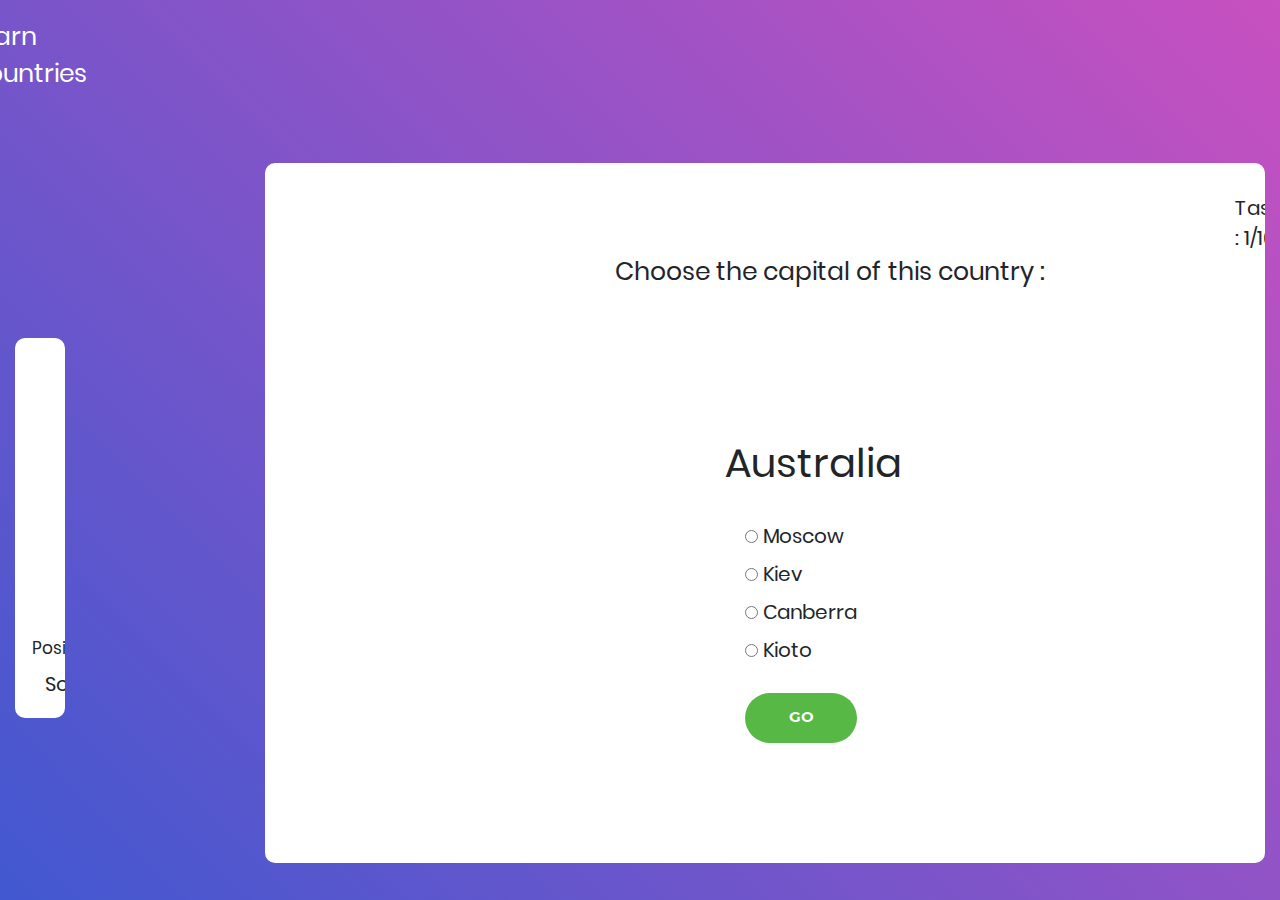
==== commit b5da028e: "changed some mistakes in User page" ====
--- a/LearnCountries/Design/TaskPage/taskPage.html
+++ b/LearnCountries/Design/TaskPage/taskPage.html
@@ -26,7 +26,7 @@
     <div class="main-container">
         <div class="projName">Learn Countries</div>
         <div class="score-container">
-            <p class="Score">Score</p>
+            <b class="Score">Score</b>
             <ul>
             <ol class="table">
                 <div class="top-text">Top-3</div>
@@ -36,7 +36,7 @@
                 <div class="txt-3">...</div>
             </ol>
                 <p class="you-row">You : </p>
-                <label class="you-place">Place: 10</label>
+                <label class="you-place">Position: 10</label>
                 <label class="you-score">Score : 30</label>
             </ul>
         </div>
--- a/LearnCountries/Design/TaskPage/css/main.css
+++ b/LearnCountries/Design/TaskPage/css/main.css
@@ -176,7 +176,7 @@
 }
 .top-text{
     font-size: 23px;
-    margin-left: 20px;
+    margin-left: 15px;
     margin-top: -25px;
     margin-bottom: 20px;
 }
@@ -187,7 +187,7 @@
 .table{
     font-size: 20px;
     margin-top: 20px;
-    margin-left: 75px;
+    margin-left: 70px;
 }
 .txt-3{
     font-size: 30px;
@@ -201,8 +201,8 @@
     margin-left: 100px;
 }
 .you-place{
-    font-size: 20px;
-    margin-left: 20px;
+    font-size: 17px;
+    margin-left: 17px;
 }
 .you-score{
     font-size: 20px;
@@ -211,7 +211,8 @@
 }
 .task-number{
     font-size: 20px;
-    margin-left: 1000px;
+    margin-top: 30px;
+    margin-left: 970px;
 }
 .text{
     position: absolute;
